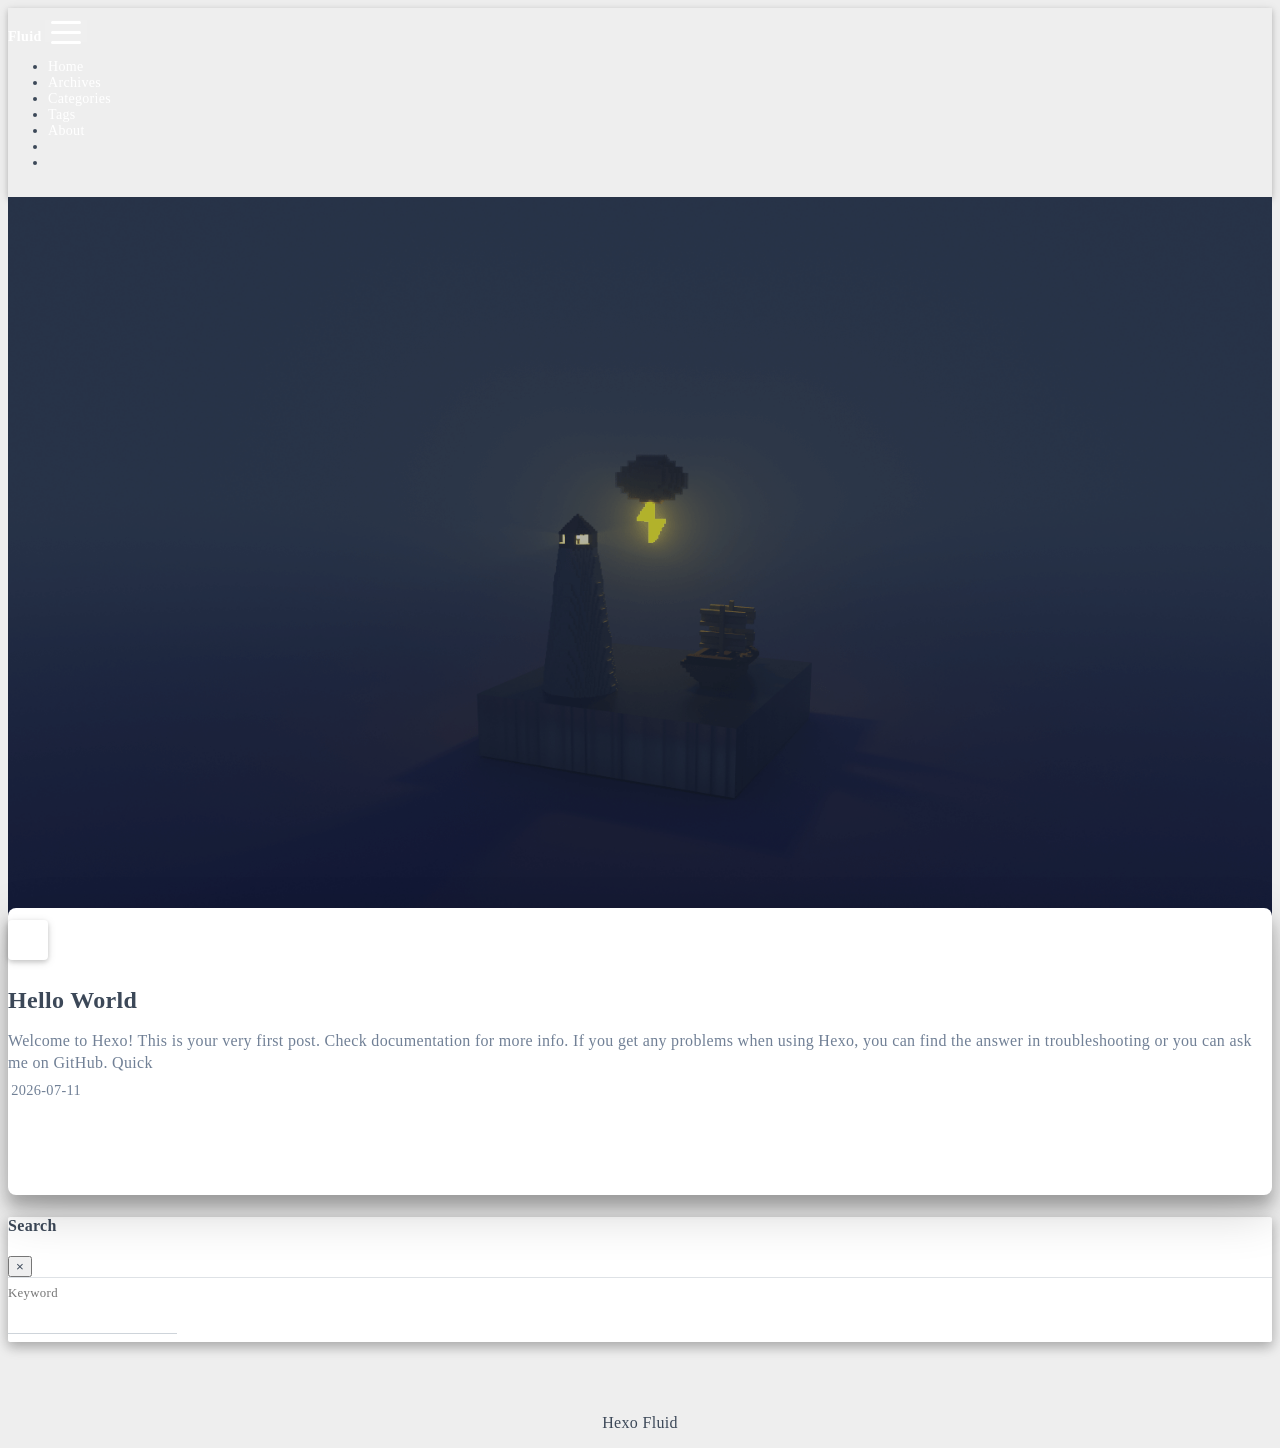
==== index.html @ fd418271 "Site updated: 2026-07-11 00:48:07" ====
<!DOCTYPE html>
<html lang="en" data-default-color-scheme=auto>



<head>
  <meta charset="UTF-8">

  <link rel="apple-touch-icon" sizes="76x76" href="/img/fluid.png">
  <link rel="icon" href="/img/fluid.png">
  

  <meta name="viewport" content="width=device-width, initial-scale=1.0, maximum-scale=5.0, shrink-to-fit=no">
  <meta http-equiv="x-ua-compatible" content="ie=edge">
  
  <meta name="theme-color" content="#2f4154">
  <meta name="author" content="John Doe">
  <meta name="keywords" content="">
  
    <meta property="og:type" content="website">
<meta property="og:title" content="Hexo">
<meta property="og:url" content="http://example.com/index.html">
<meta property="og:site_name" content="Hexo">
<meta property="og:locale" content="en_US">
<meta property="article:author" content="John Doe">
<meta name="twitter:card" content="summary_large_image">
  
  
  
  <title>Hexo</title>

  <link  rel="stylesheet" href="https://lib.baomitu.com/twitter-bootstrap/4.6.1/css/bootstrap.min.css" />





<!-- 主题依赖的图标库，不要自行修改 -->
<!-- Do not modify the link that theme dependent icons -->

<link rel="stylesheet" href="//at.alicdn.com/t/c/font_1749284_5i9bdhy70f8.css">



<link rel="stylesheet" href="//at.alicdn.com/t/c/font_1736178_k526ubmyhba.css">


<link  rel="stylesheet" href="/css/main.css" />


  <link id="highlight-css" rel="stylesheet" href="/css/highlight.css" />
  
    <link id="highlight-css-dark" rel="stylesheet" href="/css/highlight-dark.css" />
  




  <script id="fluid-configs">
    var Fluid = window.Fluid || {};
    Fluid.ctx = Object.assign({}, Fluid.ctx)
    var CONFIG = {"hostname":"example.com","root":"/","version":"1.9.9","typing":{"enable":true,"typeSpeed":70,"cursorChar":"_","loop":false,"scope":[]},"anchorjs":{"enable":true,"element":"h1,h2,h3,h4,h5,h6","placement":"left","visible":"hover","icon":""},"progressbar":{"enable":true,"height_px":3,"color":"#29d","options":{"showSpinner":false,"trickleSpeed":100}},"code_language":{"enable":true,"default":"TEXT"},"copy_btn":true,"image_caption":{"enable":true},"image_zoom":{"enable":true,"img_url_replace":["",""]},"toc":{"enable":true,"expand_all":true,"placement":"right","headingSelector":"h1,h2,h3,h4,h5,h6","collapseDepth":0},"lazyload":{"enable":true,"loading_img":"/img/loading.gif","onlypost":false,"offset_factor":2},"web_analytics":{"enable":false,"follow_dnt":true,"baidu":null,"google":{"measurement_id":null},"tencent":{"sid":null,"cid":null},"leancloud":{"app_id":null,"app_key":null,"server_url":null,"path":"window.location.pathname","ignore_local":false},"openkounter":{"server_url":"https://open-kounter.mintimate.cn","path":"window.location.pathname","ignore_local":false},"umami":{"src":null,"website_id":null,"domains":null,"start_time":"2024-01-01T00:00:00.000Z","token":null,"api_server":null}},"search_path":"/local-search.xml","include_content_in_search":true};

    if (CONFIG.web_analytics.follow_dnt) {
      var dntVal = navigator.doNotTrack || window.doNotTrack || navigator.msDoNotTrack;
      Fluid.ctx.dnt = dntVal && (dntVal.startsWith('1') || dntVal.startsWith('yes') || dntVal.startsWith('on'));
    }
  </script>
  <script  src="/js/utils.js" ></script>
  <script  src="/js/color-schema.js" ></script>
  


  
<meta name="generator" content="Hexo 7.3.0"></head>


<body>
  

  <header>
    

<div class="header-inner" style="height: 100vh;">
  <nav id="navbar" class="navbar fixed-top  navbar-expand-lg navbar-dark scrolling-navbar">
  <div class="container">
    <a class="navbar-brand" href="/">
      <strong>Fluid</strong>
    </a>

    <button id="navbar-toggler-btn" class="navbar-toggler" type="button" data-toggle="collapse"
            data-target="#navbarSupportedContent"
            aria-controls="navbarSupportedContent" aria-expanded="false" aria-label="Toggle navigation">
      <div class="animated-icon"><span></span><span></span><span></span></div>
    </button>

    <!-- Collapsible content (desktop) -->
    <div class="collapse navbar-collapse" id="navbarSupportedContent">
      <ul class="navbar-nav ml-auto text-center">
        
          
          
          
          
            <li class="nav-item">
              <a class="nav-link" href="/" target="_self">
                <i class="iconfont icon-home-fill"></i>
                <span>Home</span>
              </a>
            </li>
          
        
          
          
          
          
            <li class="nav-item">
              <a class="nav-link" href="/archives/" target="_self">
                <i class="iconfont icon-archive-fill"></i>
                <span>Archives</span>
              </a>
            </li>
          
        
          
          
          
          
            <li class="nav-item">
              <a class="nav-link" href="/categories/" target="_self">
                <i class="iconfont icon-category-fill"></i>
                <span>Categories</span>
              </a>
            </li>
          
        
          
          
          
          
            <li class="nav-item">
              <a class="nav-link" href="/tags/" target="_self">
                <i class="iconfont icon-tags-fill"></i>
                <span>Tags</span>
              </a>
            </li>
          
        
          
          
          
          
            <li class="nav-item">
              <a class="nav-link" href="/about/" target="_self">
                <i class="iconfont icon-user-fill"></i>
                <span>About</span>
              </a>
            </li>
          
        
        
          <li class="nav-item" id="search-btn">
            <a class="nav-link" target="_self" href="javascript:;" data-toggle="modal" data-target="#modalSearch" aria-label="Search">
              <i class="iconfont icon-search"></i>
            </a>
          </li>
          
        
        
          <li class="nav-item" id="color-toggle-btn">
            <a class="nav-link" target="_self" href="javascript:;" aria-label="Color Toggle">
              <i class="iconfont icon-dark" id="color-toggle-icon"></i>
            </a>
          </li>
        
      </ul>
    </div>
  </div>
</nav>

<!-- Mobile grid menu overlay -->
<div id="mobile-grid-menu" class="d-lg-none">
  <div class="mobile-grid-menu-inner">
    <div class="container">
      <div class="row">
        
          
          
          
          
            <div class="col-4 mobile-grid-cell">
              <a href="/" target="_self">
                <div class="mobile-grid-item">
                  <i class="iconfont icon-home-fill"></i>
                  <span>Home</span>
                </div>
              </a>
            </div>
          
        
          
          
          
          
            <div class="col-4 mobile-grid-cell">
              <a href="/archives/" target="_self">
                <div class="mobile-grid-item">
                  <i class="iconfont icon-archive-fill"></i>
                  <span>Archives</span>
                </div>
              </a>
            </div>
          
        
          
          
          
          
            <div class="col-4 mobile-grid-cell">
              <a href="/categories/" target="_self">
                <div class="mobile-grid-item">
                  <i class="iconfont icon-category-fill"></i>
                  <span>Categories</span>
                </div>
              </a>
            </div>
          
        
          
          
          
          
            <div class="col-4 mobile-grid-cell">
              <a href="/tags/" target="_self">
                <div class="mobile-grid-item">
                  <i class="iconfont icon-tags-fill"></i>
                  <span>Tags</span>
                </div>
              </a>
            </div>
          
        
          
          
          
          
            <div class="col-4 mobile-grid-cell">
              <a href="/about/" target="_self">
                <div class="mobile-grid-item">
                  <i class="iconfont icon-user-fill"></i>
                  <span>About</span>
                </div>
              </a>
            </div>
          
        
        
          <div class="col-4 mobile-grid-cell" id="mobile-search-btn">
            <a href="javascript:;" data-toggle="modal" data-target="#modalSearch" aria-label="Search">
              <div class="mobile-grid-item">
                <i class="iconfont icon-search"></i>
                <span>Search</span>
              </div>
            </a>
          </div>
        
        
          <div class="col-4 mobile-grid-cell" id="mobile-color-toggle-btn"
               data-label-light="Light"
               data-label-dark="Dark">
            <a href="javascript:;" aria-label="Color Toggle">
              <div class="mobile-grid-item">
                <i class="iconfont icon-dark" id="mobile-color-toggle-icon"></i>
                <span id="mobile-color-toggle-label">Dark</span>
              </div>
            </a>
          </div>
        
      </div>
    </div>
  </div>
</div>

  

<div id="banner" class="banner" parallax=true
     style="background: url('/img/default.png') no-repeat center center; background-size: cover;">
  <div class="full-bg-img">
    <div class="mask flex-center" style="background-color: rgba(0, 0, 0, 0.3)">
      <div class="banner-text text-center fade-in-up">
        <div class="h2">
          
            <span id="subtitle" data-typed-text="Code, Physics, and Something Interesting."></span>
          
        </div>

        
      </div>

      
        <div class="scroll-down-bar">
          <i class="iconfont icon-arrowdown"></i>
        </div>
      
    </div>
  </div>
</div>



</div>

  </header>

  <main>
    
      <div class="container nopadding-x-md">
        <div id="board"
          style="margin-top: 0">
          
          <div class="container">
            <div class="row">
              <div class="col-12 col-md-10 m-auto">
                

<h1 style="display: none">Hexo</h1>

  <div class="row mx-auto index-card">
    
    
    <article class="col-12 col-md-12 mx-auto index-info">
      <h2 class="index-header">
        
        <a href="/2026/07/11/hello-world/" target="_self">
          Hello World
        </a>
      </h2>

      
      <a class="index-excerpt index-excerpt__noimg" href="/2026/07/11/hello-world/" target="_self">
        <div>
          Welcome to Hexo! This is your very first post. Check documentation for more info. If you get any problems when using Hexo, you can find the answer in troubleshooting or you can ask me on GitHub. Quick
        </div>
      </a>

      <div class="index-btm post-metas">
        
          <div class="post-meta mr-3">
            <i class="iconfont icon-date"></i>
            <time datetime="2026-07-11 00:12" pubdate>
              2026-07-11
            </time>
          </div>
        
        
        
      </div>
    </article>
  </div>





              </div>
            </div>
          </div>
        </div>
      </div>
    

    
      <a id="scroll-top-button" aria-label="TOP" href="#" role="button">
        <i class="iconfont icon-arrowup" aria-hidden="true"></i>
      </a>
    

    
      <div class="modal fade" id="modalSearch" tabindex="-1" role="dialog" aria-labelledby="ModalLabel"
     aria-hidden="true">
  <div class="modal-dialog modal-dialog-scrollable modal-lg" role="document">
    <div class="modal-content">
      <div class="modal-header text-center">
        <h4 class="modal-title w-100 font-weight-bold">Search</h4>
        <button type="button" id="local-search-close" class="close" data-dismiss="modal" aria-label="Close">
          <span aria-hidden="true">&times;</span>
        </button>
      </div>
      <div class="modal-body mx-3">
        <div class="md-form mb-5">
          <input type="text" id="local-search-input" class="form-control validate">
          <label data-error="x" data-success="v" for="local-search-input">Keyword</label>
        </div>
        <div class="list-group" id="local-search-result"></div>
      </div>
    </div>
  </div>
</div>

    

    
  </main>

  <footer>
    <div class="footer-inner">
  
    <div class="footer-content">
       <a href="https://hexo.io" target="_blank" rel="nofollow noopener"><span>Hexo</span></a> <i class="iconfont icon-love"></i> <a href="https://github.com/fluid-dev/hexo-theme-fluid" target="_blank" rel="nofollow noopener"><span>Fluid</span></a> 
    </div>
  
  
  
</div>

  </footer>

  <!-- Scripts -->
  
  <script  src="https://lib.baomitu.com/nprogress/0.2.0/nprogress.min.js" ></script>
  <link  rel="stylesheet" href="https://lib.baomitu.com/nprogress/0.2.0/nprogress.min.css" />

  <script>
    NProgress.configure({"showSpinner":false,"trickleSpeed":100})
    NProgress.start()
    window.addEventListener('load', function() {
      NProgress.done();
    })
  </script>


<script  src="https://lib.baomitu.com/jquery/3.6.4/jquery.min.js" ></script>
<script  src="https://lib.baomitu.com/twitter-bootstrap/4.6.1/js/bootstrap.min.js" ></script>
<script  src="/js/events.js" ></script>
<script  src="/js/plugins.js" ></script>


  <script  src="https://lib.baomitu.com/typed.js/2.0.12/typed.min.js" ></script>
  <script>
    (function (window, document) {
      var typing = Fluid.plugins.typing;
      var subtitle = document.getElementById('subtitle');
      if (!subtitle || !typing) {
        return;
      }
      var text = subtitle.getAttribute('data-typed-text');
      
        typing(text);
      
    })(window, document);
  </script>




  
    <script  src="/js/img-lazyload.js" ></script>
  




  <script  src="/js/local-search.js" ></script>





<!-- 主题的启动项，将它保持在最底部 -->
<!-- the boot of the theme, keep it at the bottom -->
<script  src="/js/boot.js" ></script>


  

  <noscript>
    <div class="noscript-warning">Blog works best with JavaScript enabled</div>
  </noscript>
</body>
</html>
---- css/main.css ----
.anchorjs-link {
  text-decoration: none !important;
  transition: opacity 0.2s ease-in-out;
}
.markdown-body h1:hover > .anchorjs-link,
h2:hover > .anchorjs-link,
h3:hover > .anchorjs-link,
h4:hover > .anchorjs-link,
h5:hover > .anchorjs-link,
h6:hover > .anchorjs-link {
  opacity: 1;
}
.banner {
  height: 100%;
  position: relative;
  overflow: hidden;
  cursor: default;
}
.banner .mask {
  position: absolute;
  width: 100%;
  height: 100%;
  background-color: rgba(0,0,0,0.3);
}
.banner[parallax="true"] {
  will-change: transform;
  -webkit-transform-style: preserve-3d;
  -webkit-backface-visibility: hidden;
  transition: transform 0.05s ease-out;
}
@media (max-width: 100vh) {
  .header-inner {
    max-height: 100vw;
  }
  #board {
    margin-top: -1rem !important;
  }
}
@media (max-width: 79.99vh) {
  .scroll-down-bar {
    display: none;
  }
}
#board {
  position: relative;
  margin-top: -2rem;
  padding: 3rem 0;
  background-color: var(--board-bg-color);
  transition: background-color 0.2s ease-in-out;
  border-radius: 0.5rem;
  z-index: 3;
  -webkit-box-shadow: 0 12px 15px 0 rgba(0,0,0,0.24), 0 17px 50px 0 rgba(0,0,0,0.19);
  box-shadow: 0 12px 15px 0 rgba(0,0,0,0.24), 0 17px 50px 0 rgba(0,0,0,0.19);
}
.code-widget {
  display: inline-block;
  background-color: transparent;
  font-size: 0.75rem;
  line-height: 1;
  font-weight: bold;
  padding: 0.3rem 0.1rem 0.1rem 0.1rem;
  position: absolute;
  right: 0.45rem;
  top: 0.15rem;
  z-index: 1;
}
.code-widget-light {
  color: #999;
}
.code-widget-dark {
  color: #bababa;
}
.copy-btn {
  cursor: pointer;
  user-select: none;
  -webkit-appearance: none;
  outline: none;
}
.copy-btn > i {
  font-size: 0.75rem !important;
  font-weight: 400;
  margin-right: 0.15rem;
  opacity: 0;
  transition: opacity 0.2s ease-in-out;
}
.markdown-body pre:hover > .copy-btn > i {
  opacity: 0.9;
}
.markdown-body pre:hover > .copy-btn,
.markdown-body pre:not(:hover) > .copy-btn {
  outline: none;
}
.license-box {
  background-color: rgba(27,31,35,0.05);
  transition: background-color 0.2s ease-in-out;
  border-radius: 4px;
  font-size: 0.9rem;
  overflow: hidden;
  padding: 1.25rem;
  position: relative;
  z-index: 1;
}
.license-box .license-icon {
  position: absolute;
  top: 50%;
  left: 100%;
}
.license-box .license-icon::after {
  content: "\e8e4";
  font-size: 12.5rem;
  line-height: 1;
  opacity: 0.1;
  position: relative;
  left: -0.85em;
  bottom: 0.5em;
  z-index: -1;
}
.license-box .license-title {
  margin-bottom: 1rem;
}
.license-box .license-title div:nth-child(1) {
  line-height: 1.2;
  margin-bottom: 0.25rem;
}
.license-box .license-title div:nth-child(2) {
  color: var(--sec-text-color);
  font-size: 0.8rem;
}
.license-box .license-meta {
  align-items: center;
  display: flex;
  flex-wrap: wrap;
  justify-content: flex-start;
}
.license-box .license-meta .license-meta-item {
  align-items: center;
  justify-content: center;
  margin-right: 1.5rem;
}
.license-box .license-meta .license-meta-item div:nth-child(1) {
  color: var(--sec-text-color);
  font-size: 0.8rem;
  font-weight: normal;
}
.license-box .license-meta .license-meta-item i.iconfont {
  font-size: 1rem;
}
@media (max-width: 575px) and (min-width: 425px) {
  .license-box .license-meta .license-meta-item {
    display: flex;
    justify-content: flex-start;
    flex-wrap: wrap;
    font-size: 0.8rem;
    flex: 0 0 50%;
    max-width: 50%;
    margin-right: 0;
  }
  .license-box .license-meta .license-meta-item div:nth-child(1) {
    margin-right: 0.5rem;
  }
  .license-box .license-meta .license-meta-date {
    order: -1;
  }
}
@media (max-width: 424px) {
  .license-box::after {
    top: -65px;
  }
  .license-box .license-meta {
    flex-direction: column;
    align-items: flex-start;
  }
  .license-box .license-meta .license-meta-item {
    display: flex;
    flex-wrap: wrap;
    font-size: 0.8rem;
  }
  .license-box .license-meta .license-meta-item div:nth-child(1) {
    margin-right: 0.5rem;
  }
}
.footer-inner {
  padding: 3rem 0 1rem 0;
  text-align: center;
}
.footer-inner > div:not(:first-child) {
  margin: 0.25rem 0;
  font-size: 0.85rem;
}
.footer-inner .statistics {
  display: flex;
  flex-direction: row;
  justify-content: center;
}
.footer-inner .statistics > span {
  flex: 1;
  margin: 0 0.25rem;
}
.footer-inner .statistics > *:nth-last-child(2):first-child {
  text-align: right;
}
.footer-inner .statistics > *:nth-last-child(2):first-child ~ * {
  text-align: left;
}
.footer-inner .beian {
  display: flex;
  flex-direction: row;
  justify-content: center;
}
.footer-inner .beian > * {
  margin: 0 0.25rem;
}
.footer-inner .beian-police {
  position: relative;
  overflow: hidden;
  display: inline-flex;
  align-items: center;
  justify-content: left;
}
.footer-inner .beian-police img {
  margin-right: 3px;
  width: 1rem;
  height: 1rem;
  margin-bottom: 0.1rem;
}
@media (max-width: 424px) {
  .footer-inner .statistics {
    flex-direction: column;
  }
  .footer-inner .statistics > *:nth-last-child(2):first-child {
    text-align: center;
  }
  .footer-inner .statistics > *:nth-last-child(2):first-child ~ * {
    text-align: center;
  }
  .footer-inner .beian {
    flex-direction: column;
  }
  .footer-inner .beian .beian-police {
    justify-content: center;
  }
  .footer-inner .beian > *:nth-last-child(2):first-child {
    text-align: center;
  }
  .footer-inner .beian > *:nth-last-child(2):first-child ~ * {
    text-align: center;
  }
}
sup > a::before,
.footnote-text::before {
  display: block;
  content: "";
  margin-top: -5rem;
  height: 5rem;
  width: 1px;
  visibility: hidden;
}
sup > a::before,
.footnote-text::before {
  display: inline-block;
}
.footnote-item::before {
  display: block;
  content: "";
  margin-top: -5rem;
  height: 5rem;
  width: 1px;
  visibility: hidden;
}
.footnote-list ol {
  list-style-type: none;
  counter-reset: sectioncounter;
  padding-left: 0.5rem;
  font-size: 0.95rem;
}
.footnote-list ol li:before {
  font-family: "Helvetica Neue", monospace, "Monaco";
  content: "[" counter(sectioncounter) "]";
  counter-increment: sectioncounter;
}
.footnote-list ol li+li {
  margin-top: 0.5rem;
}
.footnote-text {
  padding-left: 0.5em;
}
.navbar {
  background-color: transparent;
  font-size: 0.875rem;
  box-shadow: 0 2px 5px 0 rgba(0,0,0,0.16), 0 2px 10px 0 rgba(0,0,0,0.12);
  -webkit-box-shadow: 0 2px 5px 0 rgba(0,0,0,0.16), 0 2px 10px 0 rgba(0,0,0,0.12);
}
.navbar .navbar-brand {
  color: var(--navbar-text-color);
}
.navbar .navbar-toggler .animated-icon span {
  background-color: var(--navbar-text-color);
}
.navbar .nav-item .nav-link {
  display: block;
  color: var(--navbar-text-color);
  transition: color 0.2s ease-in-out, background-color 0.2s ease-in-out;
}
.navbar .nav-item .nav-link:hover {
  color: var(--link-hover-color);
}
.navbar .nav-item .nav-link:focus {
  color: var(--navbar-text-color);
}
.navbar .nav-item .nav-link i {
  font-size: 0.875rem;
  line-height: inherit;
}
.navbar .nav-item .nav-link i:only-child {
  margin: 0 0.2rem;
}
.navbar .navbar-toggler {
  border-width: 0;
  outline: 0;
}
.navbar.scrolling-navbar {
  will-change: background, padding;
  -webkit-transition: background 0.5s ease-in-out, padding 0.5s ease-in-out;
  transition: background 0.5s ease-in-out, padding 0.5s ease-in-out;
}
@media (min-width: 600px) {
  .navbar.scrolling-navbar {
    padding-top: 12px;
    padding-bottom: 12px;
  }
  .navbar.scrolling-navbar .navbar-nav > li {
    -webkit-transition-duration: 1s;
    transition-duration: 1s;
  }
}
.navbar.scrolling-navbar.top-nav-collapse {
  padding-top: 5px;
  padding-bottom: 5px;
}
.navbar .dropdown-menu {
  font-size: 0.875rem;
  color: var(--navbar-text-color);
  background-color: rgba(0,0,0,0.3);
  border: none;
  min-width: 8rem;
  -webkit-transition: background 0.5s ease-in-out, padding 0.5s ease-in-out;
  transition: background 0.5s ease-in-out, padding 0.5s ease-in-out;
}
@media (max-width: 991.98px) {
  .navbar .dropdown-menu {
    text-align: center;
  }
}
.navbar .dropdown-item {
  color: var(--navbar-text-color);
}
.navbar .dropdown-item:hover,
.navbar .dropdown-item:focus {
  color: var(--link-hover-color);
  background-color: rgba(0,0,0,0.1);
}
@media (min-width: 992px) {
  .navbar .dropdown:hover > .dropdown-menu {
    display: block;
  }
  .navbar .dropdown > .dropdown-toggle:active {
    pointer-events: none;
  }
  .navbar .dropdown-menu {
    top: 95%;
  }
}
.navbar .animated-icon {
  width: 30px;
  height: 20px;
  position: relative;
  margin: 0;
  -webkit-transform: rotate(0deg);
  -moz-transform: rotate(0deg);
  -o-transform: rotate(0deg);
  transform: rotate(0deg);
  -webkit-transition: 0.5s ease-in-out;
  -moz-transition: 0.5s ease-in-out;
  -o-transition: 0.5s ease-in-out;
  transition: 0.5s ease-in-out;
  cursor: pointer;
}
.navbar .animated-icon span {
  display: block;
  position: absolute;
  height: 3px;
  width: 100%;
  border-radius: 9px;
  opacity: 1;
  left: 0;
  -webkit-transform: rotate(0deg);
  -moz-transform: rotate(0deg);
  -o-transform: rotate(0deg);
  transform: rotate(0deg);
  -webkit-transition: 0.25s ease-in-out;
  -moz-transition: 0.25s ease-in-out;
  -o-transition: 0.25s ease-in-out;
  transition: 0.25s ease-in-out;
  background: #fff;
}
.navbar .animated-icon span:nth-child(1) {
  top: 0;
}
.navbar .animated-icon span:nth-child(2) {
  top: 10px;
}
.navbar .animated-icon span:nth-child(3) {
  top: 20px;
}
.navbar .animated-icon.open span:nth-child(1) {
  top: 11px;
  -webkit-transform: rotate(135deg);
  -moz-transform: rotate(135deg);
  -o-transform: rotate(135deg);
  transform: rotate(135deg);
}
.navbar .animated-icon.open span:nth-child(2) {
  opacity: 0;
  left: -60px;
}
.navbar .animated-icon.open span:nth-child(3) {
  top: 11px;
  -webkit-transform: rotate(-135deg);
  -moz-transform: rotate(-135deg);
  -o-transform: rotate(-135deg);
  transform: rotate(-135deg);
}
.navbar .dropdown-collapse,
.top-nav-collapse,
.navbar-col-show {
  background-color: var(--navbar-bg-color);
}
@media (max-width: 767px) {
  .navbar {
    font-size: 1rem;
    line-height: 2.5rem;
  }
}
.banner-text {
  color: var(--subtitle-color);
  max-width: calc(960px - 6rem);
  width: 80%;
  overflow-wrap: break-word;
}
.banner-text .typed-cursor {
  margin: 0 0.2rem;
}
@media (max-width: 767px) {
  #subtitle,
  .typed-cursor {
    font-size: 1.5rem;
  }
}
@media (max-width: 575px) {
  .banner-text {
    font-size: 0.9rem;
  }
  #subtitle,
  .typed-cursor {
    font-size: 1.35rem;
  }
}
#mobile-grid-menu {
  display: block;
  position: fixed;
  top: 0;
  left: 0;
  right: 0;
  bottom: 0;
  z-index: 1029;
  overflow-y: auto;
  -webkit-overflow-scrolling: touch;
  pointer-events: none;
  opacity: 0;
  transform: translateY(-12px);
  transition: opacity 0.18s ease, transform 0.18s ease;
  will-change: opacity, transform;
  background-color: var(--navbar-bg-color);
}
#mobile-grid-menu.show {
  pointer-events: auto;
  opacity: 1;
  transform: translateY(0);
}
#mobile-grid-menu.show .mobile-grid-cell,
#mobile-grid-menu.show .mobile-grid-group-header {
  animation: mobile-grid-cell-in 0.18s ease both;
}
#mobile-grid-menu .mobile-grid-menu-inner {
  padding-top: 70px;
  padding-bottom: 2rem;
}
#mobile-grid-menu .mobile-grid-group-header {
  color: var(--navbar-text-color);
  font-size: 0.8rem;
  opacity: 0.6;
  text-transform: uppercase;
  letter-spacing: 0.05em;
  padding: 1rem 15px 0.4rem;
  border-top: 1px solid rgba(255,255,255,0.1);
  margin-top: 0.5rem;
}
#mobile-grid-menu .mobile-grid-group-header:first-child {
  border-top: none;
  margin-top: 0;
}
#mobile-grid-menu .mobile-grid-group-header i {
  margin-right: 0.3rem;
  font-size: 0.8rem;
}
#mobile-grid-menu .mobile-grid-cell {
  padding: 0.5rem;
}
#mobile-grid-menu .mobile-grid-item {
  display: flex;
  flex-direction: column;
  align-items: center;
  justify-content: center;
  padding: 1rem 0.5rem;
  border-radius: 12px;
  background-color: rgba(255,255,255,0.08);
  transition: background-color 0.2s ease-in-out, transform 0.15s ease-in-out;
  cursor: pointer;
  min-height: 80px;
}
#mobile-grid-menu .mobile-grid-item:hover,
#mobile-grid-menu .mobile-grid-item:active {
  background-color: rgba(255,255,255,0.18);
  transform: scale(0.96);
}
#mobile-grid-menu .mobile-grid-item i {
  font-size: 1.6rem;
  color: var(--navbar-text-color);
  margin-bottom: 0.4rem;
  line-height: 1;
}
#mobile-grid-menu .mobile-grid-item span {
  font-size: 0.78rem;
  color: var(--navbar-text-color);
  text-align: center;
  line-height: 1.2;
  word-break: break-word;
}
#mobile-grid-menu a {
  text-decoration: none;
  color: var(--navbar-text-color);
}
#mobile-grid-menu a:hover {
  color: var(--navbar-text-color);
}
@media (max-width: 991.98px) {
  #navbarSupportedContent {
    display: none !important;
  }
}
.modal-dialog .modal-content {
  background-color: var(--board-bg-color);
  border: 0;
  border-radius: 0.125rem;
  -webkit-box-shadow: 0 5px 11px 0 rgba(0,0,0,0.18), 0 4px 15px 0 rgba(0,0,0,0.15);
  box-shadow: 0 5px 11px 0 rgba(0,0,0,0.18), 0 4px 15px 0 rgba(0,0,0,0.15);
}
.modal-dialog .modal-content .modal-header {
  border-bottom-color: var(--line-color);
  transition: border-bottom-color 0.2s ease-in-out;
}
.close {
  color: var(--text-color);
}
.close:hover {
  color: var(--link-hover-color);
}
.close:focus {
  outline: 0;
}
.modal-dialog .modal-content .modal-header {
  border-top-left-radius: 0.125rem;
  border-top-right-radius: 0.125rem;
  border-bottom: 1px solid #dee2e6;
}
.md-form {
  position: relative;
  margin-top: 1.5rem;
  margin-bottom: 1.5rem;
}
.md-form input[type] {
  -webkit-box-sizing: content-box;
  box-sizing: content-box;
  background-color: transparent;
  border: none;
  border-bottom: 1px solid #ced4da;
  border-radius: 0;
  outline: none;
  -webkit-box-shadow: none;
  box-shadow: none;
  transition: border-color 0.15s ease-in-out, box-shadow 0.15s ease-in-out, -webkit-box-shadow 0.15s ease-in-out;
}
.md-form input[type]:focus:not([readonly]) {
  border-bottom: 1px solid #4285f4;
  -webkit-box-shadow: 0 1px 0 0 #4285f4;
  box-shadow: 0 1px 0 0 #4285f4;
}
.md-form input[type]:focus:not([readonly]) + label {
  color: #4285f4;
}
.md-form input[type].valid,
.md-form input[type]:focus.valid {
  border-bottom: 1px solid #00c851;
  -webkit-box-shadow: 0 1px 0 0 #00c851;
  box-shadow: 0 1px 0 0 #00c851;
}
.md-form input[type].valid + label,
.md-form input[type]:focus.valid + label {
  color: #00c851;
}
.md-form input[type].invalid,
.md-form input[type]:focus.invalid {
  border-bottom: 1px solid #f44336;
  -webkit-box-shadow: 0 1px 0 0 #f44336;
  box-shadow: 0 1px 0 0 #f44336;
}
.md-form input[type].invalid + label,
.md-form input[type]:focus.invalid + label {
  color: #f44336;
}
.md-form input[type].validate {
  margin-bottom: 2.5rem;
}
.md-form input[type].form-control {
  height: auto;
  padding: 0.6rem 0 0.4rem 0;
  margin: 0 0 0.5rem 0;
  color: var(--text-color);
  background-color: transparent;
  border-radius: 0;
}
.md-form label {
  font-size: 0.8rem;
  position: absolute;
  top: -1rem;
  left: 0;
  color: #757575;
  cursor: text;
  transition: color 0.2s ease-out;
}
.modal-open[style] {
  padding-right: 0 !important;
  overflow: auto;
}
.modal-open[style] #navbar[style] {
  padding-right: 1rem !important;
}
#nprogress .bar {
  height: 3px !important;
  background-color: #29d !important;
}
#nprogress .peg {
  box-shadow: 0 0 14px #29d, 0 0 8px #29d !important;
}
@media (max-width: 575px) {
  #nprogress .bar {
    display: none;
  }
}
.noscript-warning {
  background-color: #f55;
  color: #fff;
  font-family: sans-serif;
  font-size: 1rem;
  font-weight: bold;
  position: fixed;
  left: 0;
  bottom: 0;
  text-align: center;
  width: 100%;
  z-index: 99;
}
.pagination {
  margin-top: 3rem;
  justify-content: center;
}
.pagination .space {
  align-self: flex-end;
}
.pagination .page-number,
.pagination .current,
.pagination .extend {
  outline: 0;
  border: 0;
  background-color: transparent;
  font-size: 0.9rem;
  padding: 0.5rem 0.75rem;
  line-height: 1.25;
  border-radius: 0.125rem;
}
.pagination .page-number {
  margin: 0 0.05rem;
}
.pagination .page-number:hover,
.pagination .current {
  transition: background-color 0.2s ease-in-out;
  background-color: var(--link-hover-bg-color);
}
.qr-trigger {
  cursor: pointer;
  position: relative;
}
.qr-trigger:hover .qr-img {
  display: block;
  transition: all 0.3s;
}
.qr-img {
  max-width: 12rem;
  position: absolute;
  right: -5.25rem;
  z-index: 99;
  display: none;
  border-radius: 0.2rem;
  background-color: transparent;
  box-shadow: 0 0 20px -5px rgba(158,158,158,0.2);
}
.scroll-down-bar {
  position: absolute;
  width: 100%;
  height: 6rem;
  text-align: center;
  cursor: pointer;
  bottom: 0;
}
.scroll-down-bar i.iconfont {
  font-size: 2rem;
  font-weight: bold;
  display: inline-block;
  position: relative;
  padding-top: 2rem;
  color: var(--subtitle-color);
  transform: translateZ(0);
  animation: scroll-down 1.5s infinite;
}
#scroll-top-button {
  position: fixed;
  z-index: 99;
  background: var(--board-bg-color);
  transition: background-color 0.2s ease-in-out, bottom 0.3s ease;
  border-radius: 4px;
  min-width: 40px;
  min-height: 40px;
  bottom: -60px;
  outline: none;
  display: flex;
  display: -webkit-flex;
  align-items: center;
  box-shadow: 0 2px 5px 0 rgba(0,0,0,0.16), 0 2px 10px 0 rgba(0,0,0,0.12);
}
#scroll-top-button i {
  font-size: 32px;
  margin: auto;
  color: var(--sec-text-color);
}
#scroll-top-button:hover i,
#scroll-top-button:active i {
  animation-name: scroll-top;
  animation-duration: 1s;
  animation-delay: 0.1s;
  animation-timing-function: ease-in-out;
  animation-iteration-count: infinite;
  animation-fill-mode: forwards;
  animation-direction: alternate;
}
#local-search-result .search-list-title {
  border-left: 3px solid #0d47a1;
}
#local-search-result .search-list-content {
  padding: 0 1.25rem;
}
#local-search-result .search-word {
  color: #ff4500;
}
#toc {
  visibility: hidden;
}
.toc-header {
  margin-bottom: 0.5rem;
  font-weight: bold;
  line-height: 1.2;
}
.toc-header,
.toc-header > i {
  font-size: 1.25rem;
}
.toc-body {
  max-height: 75vh;
  overflow-y: auto;
  overflow: -moz-scrollbars-none;
  -ms-overflow-style: none;
}
.toc-body ol {
  list-style: none;
  padding-inline-start: 1rem;
}
.toc-body::-webkit-scrollbar {
  display: none;
}
.tocbot-list {
  position: relative;
}
.tocbot-list ol {
  list-style: none;
  padding-left: 1rem;
}
.tocbot-list a {
  font-size: 0.95rem;
}
.tocbot-list ol a {
  font-size: 0.85rem;
}
.tocbot-link {
  color: var(--text-color);
}
.toc-toggle {
  display: inline-block;
  width: 0.7rem;
  text-align: center;
  margin-right: 0.15rem;
  cursor: pointer;
  user-select: none;
  color: var(--text-color);
  font-size: 0.9rem;
  line-height: 1;
  transition: transform 0.2s ease-in-out;
}
.toc-toggle.toc-toggle-collapsed {
  transform: rotate(0deg);
}
.toc-toggle.toc-toggle-expanded {
  transform: rotate(90deg);
}
.toc-toggle.toc-toggle-placeholder {
  visibility: hidden;
  pointer-events: none;
  cursor: default;
  transform: none;
}
.tocbot-active-link {
  font-weight: bold;
  color: var(--link-hover-color);
}
.tocbot-is-collapsed {
  max-height: 0;
}
.tocbot-is-collapsible {
  overflow: hidden;
  transition: all 0.3s ease-in-out;
}
.toc-list-item {
  padding: 0.1rem 0;
  display: -webkit-box;
  -webkit-box-orient: vertical;
  -webkit-line-clamp: 2;
  overflow: hidden;
  text-overflow: ellipsis;
}
.toc-list-item.is-active-li::before {
  height: 1rem;
  margin: 0.25rem 0;
  visibility: visible;
}
.toc-list-item::before {
  width: 0.15rem;
  height: 0.2rem;
  position: absolute;
  left: 0.25rem;
  content: "";
  border-radius: 2px;
  margin: 0.65rem 0;
  background: var(--link-hover-color);
  visibility: hidden;
  transition: height 0.1s ease-in-out, margin 0.1s ease-in-out, visibility 0.1s ease-in-out;
}
.sidebar {
  position: -webkit-sticky;
  position: sticky;
  top: 2rem;
  padding: 3rem 0;
}
html {
  font-size: 16px;
  letter-spacing: 0.02em;
}
html,
body {
  height: 100%;
  font-family: var(--font-family-sans-serif);
  overflow-wrap: break-word;
}
body {
  transition: color 0.2s ease-in-out, background-color 0.2s ease-in-out;
  background-color: var(--body-bg-color);
  color: var(--text-color);
  -webkit-font-smoothing: antialiased;
  -moz-osx-font-smoothing: grayscale;
}
body a {
  color: var(--text-color);
  text-decoration: none;
  cursor: pointer;
  transition: color 0.2s ease-in-out, background-color 0.2s ease-in-out;
}
body a:hover {
  color: var(--link-hover-color);
  text-decoration: none;
  transition: color 0.2s ease-in-out, background-color 0.2s ease-in-out;
}
code {
  color: inherit;
}
table {
  font-size: inherit;
  color: var(--post-text-color);
}
img[lazyload] {
  object-fit: cover;
}
*[align="left"] {
  text-align: left;
}
*[align="center"] {
  text-align: center;
}
*[align="right"] {
  text-align: right;
}
::-webkit-scrollbar {
  width: 6px;
  height: 6px;
}
::-webkit-scrollbar-thumb {
  background-color: var(--scrollbar-color);
  border-radius: 6px;
}
::-webkit-scrollbar-thumb:hover {
  background-color: var(--scrollbar-hover-color);
}
::-webkit-scrollbar-corner {
  background-color: transparent;
}
label {
  margin-bottom: 0;
}
i.iconfont {
  font-size: 1em;
  line-height: 1;
}
body.mobile-menu-open {
  overflow: hidden;
}
:root {
  --color-mode: "light";
  --body-bg-color: #eee;
  --board-bg-color: #fff;
  --text-color: #3c4858;
  --sec-text-color: #718096;
  --post-text-color: #2c3e50;
  --post-heading-color: #1a202c;
  --post-link-color: #0366d6;
  --link-hover-color: #30a9de;
  --link-hover-bg-color: #f8f9fa;
  --line-color: #eaecef;
  --navbar-bg-color: #2f4154;
  --navbar-text-color: #fff;
  --subtitle-color: #fff;
  --scrollbar-color: #c4c6c9;
  --scrollbar-hover-color: #a6a6a6;
  --button-bg-color: transparent;
  --button-hover-bg-color: #f2f3f5;
  --highlight-bg-color: #f6f8fa;
  --inlinecode-bg-color: rgba(175,184,193,0.2);
  --fold-title-color: #3c4858;
  --fold-border-color: #eaecef;
}
@media (prefers-color-scheme: dark) {
  :root {
    --color-mode: "dark";
  }
  :root:not([data-user-color-scheme]) {
    --body-bg-color: #181c27;
    --board-bg-color: #252d38;
    --text-color: #c4c6c9;
    --sec-text-color: #a7a9ad;
    --post-text-color: #c4c6c9;
    --post-heading-color: #c4c6c9;
    --post-link-color: #1589e9;
    --link-hover-color: #30a9de;
    --link-hover-bg-color: #364151;
    --line-color: #435266;
    --navbar-bg-color: #1f3144;
    --navbar-text-color: #d0d0d0;
    --subtitle-color: #d0d0d0;
    --scrollbar-color: #687582;
    --scrollbar-hover-color: #9da8b3;
    --button-bg-color: transparent;
    --button-hover-bg-color: #46647e;
    --highlight-bg-color: #303030;
    --inlinecode-bg-color: rgba(99,110,123,0.4);
    --fold-title-color: #c4c6c9;
    --fold-border-color: #435266;
  }
  :root:not([data-user-color-scheme]) img {
    -webkit-filter: brightness(0.9);
    filter: brightness(0.9);
    transition: filter 0.2s ease-in-out;
  }
  :root:not([data-user-color-scheme]) .license-box {
    background-color: rgba(62,75,94,0.35);
    transition: background-color 0.2s ease-in-out;
  }
  :root:not([data-user-color-scheme]) .gt-comment-admin .gt-comment-content {
    background-color: transparent;
    transition: background-color 0.2s ease-in-out;
  }
}
@media not print {
  [data-user-color-scheme="dark"] {
    --body-bg-color: #181c27;
    --board-bg-color: #252d38;
    --text-color: #c4c6c9;
    --sec-text-color: #a7a9ad;
    --post-text-color: #c4c6c9;
    --post-heading-color: #c4c6c9;
    --post-link-color: #1589e9;
    --link-hover-color: #30a9de;
    --link-hover-bg-color: #364151;
    --line-color: #435266;
    --navbar-bg-color: #1f3144;
    --navbar-text-color: #d0d0d0;
    --subtitle-color: #d0d0d0;
    --scrollbar-color: #687582;
    --scrollbar-hover-color: #9da8b3;
    --button-bg-color: transparent;
    --button-hover-bg-color: #46647e;
    --highlight-bg-color: #303030;
    --inlinecode-bg-color: rgba(99,110,123,0.4);
    --fold-title-color: #c4c6c9;
    --fold-border-color: #435266;
  }
  [data-user-color-scheme="dark"] img {
    -webkit-filter: brightness(0.9);
    filter: brightness(0.9);
    transition: filter 0.2s ease-in-out;
  }
  [data-user-color-scheme="dark"] .license-box {
    background-color: rgba(62,75,94,0.35);
    transition: background-color 0.2s ease-in-out;
  }
  [data-user-color-scheme="dark"] .gt-comment-admin .gt-comment-content {
    background-color: transparent;
    transition: background-color 0.2s ease-in-out;
  }
}
@media print {
  :root {
    --color-mode: "light";
  }
}
.fade-in-up {
  -webkit-animation-name: fade-in-up;
  animation-name: fade-in-up;
}
.hidden-mobile {
  display: block;
}
.visible-mobile {
  display: none;
}
@media (max-width: 575px) {
  .hidden-mobile {
    display: none;
  }
  .visible-mobile {
    display: block;
  }
}
.nomargin-x {
  margin-left: 0 !important;
  margin-right: 0 !important;
}
.nopadding-x {
  padding-left: 0 !important;
  padding-right: 0 !important;
}
@media (max-width: 767px) {
  .nopadding-x-md {
    padding-left: 0 !important;
    padding-right: 0 !important;
  }
}
.flex-center {
  display: -webkit-box;
  display: -ms-flexbox;
  display: flex;
  -webkit-box-align: center;
  -ms-flex-align: center;
  align-items: center;
  -webkit-box-pack: center;
  -ms-flex-pack: center;
  justify-content: center;
  height: 100%;
}
.hover-with-bg {
  display: inline-block;
  line-height: 1;
}
.hover-with-bg:hover {
  background-color: var(--link-hover-bg-color);
  transition-duration: 0.2s;
  transition-timing-function: ease-in-out;
  border-radius: 0.2rem;
}
@-moz-keyframes fade-in-up {
  from {
    opacity: 0;
    -webkit-transform: translate3d(0, 100%, 0);
    transform: translate3d(0, 100%, 0);
  }
  to {
    opacity: 1;
    -webkit-transform: translate3d(0, 0, 0);
    transform: translate3d(0, 0, 0);
  }
}
@-webkit-keyframes fade-in-up {
  from {
    opacity: 0;
    -webkit-transform: translate3d(0, 100%, 0);
    transform: translate3d(0, 100%, 0);
  }
  to {
    opacity: 1;
    -webkit-transform: translate3d(0, 0, 0);
    transform: translate3d(0, 0, 0);
  }
}
@-o-keyframes fade-in-up {
  from {
    opacity: 0;
    -webkit-transform: translate3d(0, 100%, 0);
    transform: translate3d(0, 100%, 0);
  }
  to {
    opacity: 1;
    -webkit-transform: translate3d(0, 0, 0);
    transform: translate3d(0, 0, 0);
  }
}
@keyframes fade-in-up {
  from {
    opacity: 0;
    -webkit-transform: translate3d(0, 100%, 0);
    transform: translate3d(0, 100%, 0);
  }
  to {
    opacity: 1;
    -webkit-transform: translate3d(0, 0, 0);
    transform: translate3d(0, 0, 0);
  }
}
@-moz-keyframes scroll-down {
  0% {
    opacity: 0.8;
    top: 0;
  }
  50% {
    opacity: 0.4;
    top: -1em;
  }
  100% {
    opacity: 0.8;
    top: 0;
  }
}
@-webkit-keyframes scroll-down {
  0% {
    opacity: 0.8;
    top: 0;
  }
  50% {
    opacity: 0.4;
    top: -1em;
  }
  100% {
    opacity: 0.8;
    top: 0;
  }
}
@-o-keyframes scroll-down {
  0% {
    opacity: 0.8;
    top: 0;
  }
  50% {
    opacity: 0.4;
    top: -1em;
  }
  100% {
    opacity: 0.8;
    top: 0;
  }
}
@keyframes scroll-down {
  0% {
    opacity: 0.8;
    top: 0;
  }
  50% {
    opacity: 0.4;
    top: -1em;
  }
  100% {
    opacity: 0.8;
    top: 0;
  }
}
@-moz-keyframes scroll-top {
  0% {
    -webkit-transform: translateY(0);
    transform: translateY(0);
  }
  50% {
    -webkit-transform: translateY(-0.35rem);
    transform: translateY(-0.35rem);
  }
  100% {
    -webkit-transform: translateY(0);
    transform: translateY(0);
  }
}
@-webkit-keyframes scroll-top {
  0% {
    -webkit-transform: translateY(0);
    transform: translateY(0);
  }
  50% {
    -webkit-transform: translateY(-0.35rem);
    transform: translateY(-0.35rem);
  }
  100% {
    -webkit-transform: translateY(0);
    transform: translateY(0);
  }
}
@-o-keyframes scroll-top {
  0% {
    -webkit-transform: translateY(0);
    transform: translateY(0);
  }
  50% {
    -webkit-transform: translateY(-0.35rem);
    transform: translateY(-0.35rem);
  }
  100% {
    -webkit-transform: translateY(0);
    transform: translateY(0);
  }
}
@keyframes scroll-top {
  0% {
    -webkit-transform: translateY(0);
    transform: translateY(0);
  }
  50% {
    -webkit-transform: translateY(-0.35rem);
    transform: translateY(-0.35rem);
  }
  100% {
    -webkit-transform: translateY(0);
    transform: translateY(0);
  }
}
@-moz-keyframes mobile-grid-cell-in {
  from {
    opacity: 0;
    transform: scale(0.82) translateY(10px);
  }
  to {
    opacity: 1;
    transform: scale(1) translateY(0);
  }
}
@-webkit-keyframes mobile-grid-cell-in {
  from {
    opacity: 0;
    transform: scale(0.82) translateY(10px);
  }
  to {
    opacity: 1;
    transform: scale(1) translateY(0);
  }
}
@-o-keyframes mobile-grid-cell-in {
  from {
    opacity: 0;
    transform: scale(0.82) translateY(10px);
  }
  to {
    opacity: 1;
    transform: scale(1) translateY(0);
  }
}
@keyframes mobile-grid-cell-in {
  from {
    opacity: 0;
    transform: scale(0.82) translateY(10px);
  }
  to {
    opacity: 1;
    transform: scale(1) translateY(0);
  }
}
@media print {
  header,
  footer,
  .side-col,
  #scroll-top-button,
  .post-prevnext,
  #comments {
    display: none !important;
  }
  .markdown-body a:not([href^='#']):not([href^='javascript:']):not(.print-no-link)::after {
    content: ' (' attr(href) ')';
    font-size: 0.8rem;
    color: var(--post-text-color);
    opacity: 0.8;
  }
  .markdown-body > h1,
  .markdown-body h2 {
    border-bottom-color: transparent !important;
  }
  .markdown-body > h1,
  .markdown-body h2,
  .markdown-body h3,
  .markdown-body h4,
  .markdown-body h5,
  .markdown-body h6 {
    margin-top: 1.25em !important;
    margin-bottom: 0.25em !important;
  }
  .markdown-body [data-anchorjs-icon]::after {
    display: none;
  }
  .markdown-body figure.highlight table,
  .markdown-body figure.highlight tbody,
  .markdown-body figure.highlight tr,
  .markdown-body figure.highlight td.code,
  .markdown-body figure.highlight td.code pre {
    width: 100% !important;
    display: block !important;
  }
  .markdown-body figure.highlight pre > code {
    white-space: pre-wrap;
  }
  .markdown-body figure.highlight .gutter,
  .markdown-body figure.highlight .code-widget {
    display: none !important;
  }
  .post-metas a {
    text-decoration: none;
  }
}
@media not print {
  #seo-header {
    display: none;
  }
}
.index-card {
  margin-bottom: 2.5rem;
}
.index-img img {
  display: block;
  width: 100%;
  height: 10rem;
  object-fit: cover;
  box-shadow: 0 5px 11px 0 rgba(0,0,0,0.18), 0 4px 15px 0 rgba(0,0,0,0.15);
  border-radius: 0.25rem;
  background-color: transparent;
}
.index-info {
  display: flex;
  flex-direction: column;
  justify-content: space-between;
  padding-top: 0.5rem;
  padding-bottom: 0.5rem;
}
.index-header {
  color: var(--text-color);
  font-size: 1.5rem;
  font-weight: bold;
  line-height: 1.4;
  white-space: nowrap;
  overflow: hidden;
  text-overflow: ellipsis;
  margin-bottom: 0.25rem;
}
.index-header .index-pin {
  color: var(--text-color);
  font-size: 1.5rem;
  margin-right: 0.15rem;
}
.index-btm {
  color: var(--sec-text-color);
}
.index-btm a {
  color: var(--sec-text-color);
}
.index-excerpt {
  color: var(--sec-text-color);
  margin: 0.5rem 0;
  height: calc(1.4rem * 3);
  overflow: hidden;
  display: flex;
}
.index-excerpt > div {
  width: 100%;
  line-height: 1.4rem;
  word-break: break-word;
  display: -webkit-box;
  -webkit-box-orient: vertical;
  -webkit-line-clamp: 3;
}
.index-excerpt__noimg {
  height: auto;
  max-height: calc(1.4rem * 3);
}
@media (max-width: 767px) {
  .index-info {
    padding-top: 1.25rem;
  }
  .index-header {
    font-size: 1.25rem;
    white-space: normal;
    overflow: hidden;
    word-break: break-word;
    display: -webkit-box;
    -webkit-box-orient: vertical;
    -webkit-line-clamp: 2;
  }
  .index-header .index-pin {
    font-size: 1.25rem;
  }
  .index-excerpt {
    height: auto;
    max-height: calc(1.4rem * 3);
    margin: 0.25rem 0;
  }
}
#valine.v[data-class=v] .status-bar,
#valine.v[data-class=v] .veditor,
#valine.v[data-class=v] .vinput,
#valine.v[data-class=v] .vbtn,
#valine.v[data-class=v] p,
#valine.v[data-class=v] pre code {
  color: var(--text-color);
}
#valine.v[data-class=v] .vinput::placeholder {
  color: var(--sec-text-color);
}
#valine.v[data-class=v] .vicon {
  fill: var(--text-color);
}
.gt-container .gt-comment-content:hover {
  -webkit-box-shadow: none;
  box-shadow: none;
}
.gt-container .gt-comment-body {
  color: var(--text-color) !important;
  transition: color 0.2s ease-in-out;
}
#remark-km423lmfdslkm34-back {
  z-index: 1030;
}
#remark-km423lmfdslkm34-node {
  z-index: 1031;
}
.markdown-body .highlight pre,
.markdown-body pre {
  padding: 1.45rem 1rem;
}
.markdown-body pre code.hljs {
  padding: 0;
}
.markdown-body pre[class*="language-"] {
  padding-top: 1.45rem;
  padding-bottom: 1.45rem;
  padding-right: 1rem;
  line-height: 1.5;
  margin-bottom: 1rem;
}
.markdown-body .code-wrapper {
  position: relative;
  border-radius: 4px;
  margin-bottom: 1rem;
}
.markdown-body .hljs,
.markdown-body .highlight pre,
.markdown-body .code-wrapper pre,
.markdown-body figure.highlight td.gutter {
  transition: color 0.2s ease-in-out, background-color 0.2s ease-in-out;
  background-color: var(--highlight-bg-color);
}
pre[class*=language-].line-numbers {
  position: initial;
}
figure {
  margin: 1rem 0;
}
figure.highlight {
  position: relative;
}
figure.highlight table {
  border: 0;
  margin: 0;
  width: auto;
  border-radius: 4px;
}
figure.highlight td {
  border: 0;
  padding: 0;
}
figure.highlight tr {
  border: 0;
}
figure.highlight td.code {
  width: 100%;
}
figure.highlight td.gutter {
  display: table-cell;
  position: -webkit-sticky;
  position: sticky;
  left: 0;
  z-index: 1;
}
figure.highlight td.gutter pre {
  text-align: right;
  padding: 0 0.75rem;
  border-radius: initial;
  border-right: 1px solid #999;
}
figure.highlight td.gutter pre span.line {
  color: #999;
}
figure.highlight td.code > pre {
  border-top-left-radius: 0;
  border-bottom-left-radius: 0;
}
.markdown-body {
  font-size: 1rem;
  line-height: 1.6;
  font-family: var(--font-family-sans-serif);
  margin-bottom: 2rem;
  color: var(--post-text-color);
}
.markdown-body > h1,
.markdown-body h2 {
  border-bottom-color: var(--line-color);
}
.markdown-body > h1,
.markdown-body h2,
.markdown-body h3,
.markdown-body h4,
.markdown-body h5,
.markdown-body h6 {
  color: var(--post-heading-color);
  transition: color 0.2s ease-in-out, border-bottom-color 0.2s ease-in-out;
  font-weight: bold;
  margin-bottom: 0.75em;
  margin-top: 2em;
}
.markdown-body > h1::before,
.markdown-body h2::before,
.markdown-body h3::before,
.markdown-body h4::before,
.markdown-body h5::before,
.markdown-body h6::before {
  display: block;
  content: "";
  margin-top: -5rem;
  height: 5rem;
  width: 1px;
  visibility: hidden;
}
.markdown-body > h1:focus,
.markdown-body h2:focus,
.markdown-body h3:focus,
.markdown-body h4:focus,
.markdown-body h5:focus,
.markdown-body h6:focus {
  outline: none;
}
.markdown-body a {
  color: var(--post-link-color);
}
.markdown-body strong {
  font-weight: bold;
}
.markdown-body code {
  tab-size: 4;
  background-color: var(--inlinecode-bg-color);
  transition: background-color 0.2s ease-in-out;
}
.markdown-body table tr {
  background-color: var(--board-bg-color);
  transition: background-color 0.2s ease-in-out;
}
.markdown-body table tr:nth-child(2n) {
  background-color: var(--board-bg-color);
  transition: background-color 0.2s ease-in-out;
}
.markdown-body table th,
.markdown-body table td {
  border-color: var(--line-color);
  transition: border-color 0.2s ease-in-out;
}
.markdown-body pre {
  font-size: 85% !important;
}
.markdown-body pre .mermaid {
  text-align: center;
}
.markdown-body pre .mermaid > svg {
  min-width: 100%;
}
.markdown-body p > img,
.markdown-body p > a > img,
.markdown-body figure > img,
.markdown-body figure > a > img {
  max-width: 90%;
  margin: 1.5rem auto;
  display: block;
  box-shadow: 0 5px 11px 0 rgba(0,0,0,0.18), 0 4px 15px 0 rgba(0,0,0,0.15);
  border-radius: 4px;
  background-color: transparent;
}
.markdown-body blockquote {
  color: var(--sec-text-color);
}
.markdown-body details {
  cursor: pointer;
}
.markdown-body details summary {
  outline: none;
}
hr,
.markdown-body hr {
  background-color: initial;
  border-top: 1px solid var(--line-color);
  transition: border-top-color 0.2s ease-in-out;
}
.markdown-body hr {
  height: 0;
  margin: 2rem 0;
}
.markdown-body figcaption.image-caption {
  font-size: 0.8rem;
  color: var(--post-text-color);
  opacity: 0.65;
  line-height: 1;
  margin: -0.75rem auto 2rem;
  text-align: center;
}
.markdown-body figcaption:not(.image-caption) {
  display: none;
}
.post-content,
post-custom {
  box-sizing: border-box;
  padding-left: 10%;
  padding-right: 10%;
}
@media (max-width: 767px) {
  .post-content,
  post-custom {
    padding-left: 2rem;
    padding-right: 2rem;
  }
  .page-content,
  .post-content {
    overflow: hidden;
  }
}
@media (max-width: 424px) {
  .post-content,
  post-custom {
    padding-left: 1rem;
    padding-right: 1rem;
  }
  .page-content,
  .post-content {
    overflow: hidden;
  }
  .anchorjs-link-left {
    opacity: 0 !important;
  }
}
.page-content strong,
.post-content strong {
  font-weight: bold;
}
.page-content > *:nth-child(2),
.post-content > *:nth-child(2) {
  margin-top: 0;
}
.page-content img,
.post-content img {
  object-fit: cover;
  max-width: 100%;
}
.post-metas {
  display: flex;
  flex-wrap: wrap;
  font-size: 0.9rem;
}
.post-meta > *:not(.hover-with-bg) {
  margin-right: 0.2rem;
}
.post-prevnext {
  display: flex;
  flex-wrap: wrap;
  justify-content: space-between;
  font-size: 0.9rem;
  margin-left: -0.35rem;
  margin-right: -0.35rem;
}
.post-prevnext .post-prev,
.post-prevnext .post-next {
  display: flex;
  padding-left: 0;
  padding-right: 0;
}
.post-prevnext .post-prev i,
.post-prevnext .post-next i {
  font-size: 1.5rem;
}
.post-prevnext .post-prev a,
.post-prevnext .post-next a {
  display: flex;
  align-items: center;
}
.post-prevnext .post-prev .hidden-mobile,
.post-prevnext .post-next .hidden-mobile {
  display: -webkit-box;
  -webkit-box-orient: vertical;
  -webkit-line-clamp: 2;
  text-overflow: ellipsis;
  overflow: hidden;
}
@media (max-width: 575px) {
  .post-prevnext .post-prev .hidden-mobile,
  .post-prevnext .post-next .hidden-mobile {
    display: none;
  }
}
.post-prevnext .post-prev:hover i,
.post-prevnext .post-prev:active i,
.post-prevnext .post-next:hover i,
.post-prevnext .post-next:active i {
  -webkit-animation-duration: 1s;
  animation-duration: 1s;
  -webkit-animation-delay: 0.1s;
  animation-delay: 0.1s;
  -webkit-animation-timing-function: ease-in-out;
  animation-timing-function: ease-in-out;
  -webkit-animation-iteration-count: infinite;
  animation-iteration-count: infinite;
  -webkit-animation-fill-mode: forwards;
  animation-fill-mode: forwards;
  -webkit-animation-direction: alternate;
  animation-direction: alternate;
}
.post-prevnext .post-prev:hover i,
.post-prevnext .post-prev:active i {
  -webkit-animation-name: post-prev-anim;
  animation-name: post-prev-anim;
}
.post-prevnext .post-next:hover i,
.post-prevnext .post-next:active i {
  -webkit-animation-name: post-next-anim;
  animation-name: post-next-anim;
}
.post-prevnext .post-next {
  justify-content: flex-end;
}
.post-prevnext .fa-chevron-left {
  margin-right: 0.5rem;
}
.post-prevnext .fa-chevron-right {
  margin-left: 0.5rem;
}
#seo-header {
  color: var(--post-heading-color);
  font-weight: bold;
  margin-top: 0.5em;
  margin-bottom: 0.75em;
  border-bottom-color: var(--line-color);
  border-bottom-style: solid;
  border-bottom-width: 2px;
  line-height: 1.5;
}
.custom,
#comments {
  margin-top: 2rem;
}
#comments noscript {
  display: block;
  text-align: center;
  padding: 2rem 0;
}
.visitors {
  font-size: 0.8em;
  padding: 0.45rem;
  float: right;
}
a.fancybox:hover {
  text-decoration: none;
}
mjx-container,
.mjx-container {
  overflow-x: auto;
  overflow-y: hidden !important;
  padding: 0.5em 0;
}
mjx-container:focus,
.mjx-container:focus,
mjx-container svg:focus,
.mjx-container svg:focus {
  outline: none;
}
.mjx-char {
  line-height: 1;
}
.katex-block {
  overflow-x: auto;
}
.katex,
.mjx-mrow {
  white-space: pre-wrap !important;
}
.footnote-ref [class*=hint--][aria-label]:after {
  max-width: 12rem;
  white-space: nowrap;
  overflow: hidden;
  text-overflow: ellipsis;
}
@-moz-keyframes post-prev-anim {
  0% {
    -webkit-transform: translateX(0);
    transform: translateX(0);
  }
  50% {
    -webkit-transform: translateX(-0.35rem);
    transform: translateX(-0.35rem);
  }
  100% {
    -webkit-transform: translateX(0);
    transform: translateX(0);
  }
}
@-webkit-keyframes post-prev-anim {
  0% {
    -webkit-transform: translateX(0);
    transform: translateX(0);
  }
  50% {
    -webkit-transform: translateX(-0.35rem);
    transform: translateX(-0.35rem);
  }
  100% {
    -webkit-transform: translateX(0);
    transform: translateX(0);
  }
}
@-o-keyframes post-prev-anim {
  0% {
    -webkit-transform: translateX(0);
    transform: translateX(0);
  }
  50% {
    -webkit-transform: translateX(-0.35rem);
    transform: translateX(-0.35rem);
  }
  100% {
    -webkit-transform: translateX(0);
    transform: translateX(0);
  }
}
@keyframes post-prev-anim {
  0% {
    -webkit-transform: translateX(0);
    transform: translateX(0);
  }
  50% {
    -webkit-transform: translateX(-0.35rem);
    transform: translateX(-0.35rem);
  }
  100% {
    -webkit-transform: translateX(0);
    transform: translateX(0);
  }
}
@-moz-keyframes post-next-anim {
  0% {
    -webkit-transform: translateX(0);
    transform: translateX(0);
  }
  50% {
    -webkit-transform: translateX(0.35rem);
    transform: translateX(0.35rem);
  }
  100% {
    -webkit-transform: translateX(0);
    transform: translateX(0);
  }
}
@-webkit-keyframes post-next-anim {
  0% {
    -webkit-transform: translateX(0);
    transform: translateX(0);
  }
  50% {
    -webkit-transform: translateX(0.35rem);
    transform: translateX(0.35rem);
  }
  100% {
    -webkit-transform: translateX(0);
    transform: translateX(0);
  }
}
@-o-keyframes post-next-anim {
  0% {
    -webkit-transform: translateX(0);
    transform: translateX(0);
  }
  50% {
    -webkit-transform: translateX(0.35rem);
    transform: translateX(0.35rem);
  }
  100% {
    -webkit-transform: translateX(0);
    transform: translateX(0);
  }
}
@keyframes post-next-anim {
  0% {
    -webkit-transform: translateX(0);
    transform: translateX(0);
  }
  50% {
    -webkit-transform: translateX(0.35rem);
    transform: translateX(0.35rem);
  }
  100% {
    -webkit-transform: translateX(0);
    transform: translateX(0);
  }
}
.fold {
  margin: 1rem 0;
  border: 0.5px solid var(--fold-border-color);
  position: relative;
  clear: both;
  border-radius: 0.125rem;
}
.fold .fold-title {
  color: var(--fold-title-color);
  padding: 0.5rem 0.75rem;
  font-size: 0.9rem;
  font-weight: bold;
  border-radius: 0.125rem;
}
.fold .fold-title:not(.collapsed) > .fold-arrow {
  transform: rotate(90deg);
  transform-origin: center center;
}
.fold .fold-title .fold-arrow {
  display: inline-block;
  margin-right: 0.35rem;
  transition: transform 0.3s ease-out;
}
.fold .fold-content {
  padding: 1rem 1rem;
}
.fold .fold-content > *:last-child {
  margin-bottom: 0;
}
.fold-default,
.fold-secondary {
  background-color: rgba(187,187,187,0.25);
}
.fold-primary {
  background-color: rgba(183,160,224,0.25);
}
.fold-info {
  background-color: rgba(160,197,228,0.25);
}
.fold-success {
  background-color: rgba(174,220,174,0.25);
}
.fold-warning {
  background-color: rgba(248,214,166,0.25);
}
.fold-danger {
  background-color: rgba(236,169,167,0.25);
}
.fold-light {
  background-color: rgba(254,254,254,0.25);
}
.note {
  padding: 0.75rem;
  border-left: 0.35rem solid;
  border-radius: 0.25rem;
  margin: 1.5rem 0;
  color: var(--text-color);
  transition: color 0.2s ease-in-out;
  font-size: 0.9rem;
}
.note a {
  color: var(--text-color);
  transition: color 0.2s ease-in-out;
}
.note *:last-child {
  margin-bottom: 0;
}
.note-default,
.note-secondary {
  background-color: rgba(187,187,187,0.25);
  border-color: #777;
}
.note-primary {
  background-color: rgba(183,160,224,0.25);
  border-color: #6f42c1;
}
.note-success {
  background-color: rgba(174,220,174,0.25);
  border-color: #5cb85c;
}
.note-danger {
  background-color: rgba(236,169,167,0.25);
  border-color: #d9534f;
}
.note-warning {
  background-color: rgba(248,214,166,0.25);
  border-color: #f0ad4e;
}
.note-info {
  background-color: rgba(160,197,228,0.25);
  border-color: #428bca;
}
.note-light {
  background-color: rgba(254,254,254,0.25);
  border-color: #0f0f0f;
}
.label {
  display: inline;
  border-radius: 3px;
  font-size: 85%;
  margin: 0;
  padding: 0.2em 0.4em;
  color: var(--text-color);
  transition: color 0.2s ease-in-out;
}
.label-default,
.label-secondary {
  background-color: rgba(187,187,187,0.25);
}
.label-primary {
  background-color: rgba(183,160,224,0.25);
}
.label-info {
  background-color: rgba(160,197,228,0.25);
}
.label-success {
  background-color: rgba(174,220,174,0.25);
}
.label-warning {
  background-color: rgba(248,214,166,0.25);
}
.label-danger {
  background-color: rgba(236,169,167,0.25);
}
.markdown-body .btn {
  border: 1px solid var(--line-color);
  background-color: var(--button-bg-color);
  color: var(--text-color);
  transition: color 0.2s ease-in-out, background 0.2s ease-in-out, border-color 0.2s ease-in-out;
  border-radius: 0.25rem;
  display: inline-block;
  font-size: 0.875em;
  line-height: 2;
  padding: 0 0.75rem;
  margin-bottom: 1rem;
}
.markdown-body .btn:hover {
  background-color: var(--button-hover-bg-color);
  text-decoration: none;
}
.group-image-container {
  margin: 1.5rem auto;
}
.group-image-container img {
  margin: 0 auto;
  border-radius: 3px;
  background-color: transparent;
  box-shadow: 0 3px 9px 0 rgba(0,0,0,0.15), 0 3px 9px 0 rgba(0,0,0,0.15);
}
.group-image-row {
  margin-bottom: 0.5rem;
  display: flex;
  justify-content: center;
}
.group-image-wrap {
  flex: 1;
  display: flex;
  justify-content: center;
}
.group-image-wrap:not(:last-child) {
  margin-right: 0.25rem;
}
input[type=checkbox] {
  margin: 0 0.2em 0.2em 0;
  vertical-align: middle;
}
.list-group a ~ p.h5 {
  margin-top: 1rem;
}
.list-group-item {
  display: flex;
  background-color: transparent;
  border: 0;
}
.list-group-item time {
  flex: 0 0 5rem;
}
.list-group-item .list-group-item-title {
  white-space: nowrap;
  overflow: hidden;
  text-overflow: ellipsis;
}
@media (max-width: 575px) {
  .list-group-item {
    font-size: 0.95rem;
    padding: 0.5rem 0.75rem;
  }
  .list-group-item time {
    flex: 0 0 4rem;
  }
}
.list-group-item-action {
  color: var(--text-color);
}
.list-group-item-action:focus,
.list-group-item-action:hover {
  color: var(--link-hover-color);
  background-color: var(--link-hover-bg-color);
}
.about-avatar {
  position: relative;
  margin: -8rem auto 1rem;
  width: 10rem;
  height: 10rem;
  z-index: 3;
}
.about-avatar img {
  width: 100%;
  height: 100%;
  border-radius: 50%;
  background-color: transparent;
  object-fit: cover;
  box-shadow: 0 2px 5px 0 rgba(0,0,0,0.16), 0 2px 10px 0 rgba(0,0,0,0.12);
}
.about-info > div {
  margin-bottom: 0.5rem;
}
.about-name {
  font-size: 1.75rem;
  font-weight: bold;
}
.about-intro {
  font-size: 1rem;
}
.about-icons > a:not(:last-child) {
  margin-right: 0.5rem;
}
.about-icons > a > i {
  font-size: 1.5rem;
}
.category-bar .category-list {
  max-height: 85vh;
  overflow-y: auto;
  overflow-x: hidden;
}
.category-bar .category-list::-webkit-scrollbar {
  display: none;
}
.category-bar .category-list > .category-sub > a {
  font-weight: bold;
  font-size: 1.2rem;
}
.category-bar .category-list .category-item-action i {
  margin: 0;
}
.category-bar .category-list .category-subitem.list-group-item {
  padding-left: 0.5rem;
  padding-right: 0;
}
.category-bar .category-list .category-collapse .category-post-list {
  margin-top: 0.25rem;
  margin-bottom: 0.5rem;
}
.category-bar .category-list .category-collapse .category-post {
  font-size: 0.9rem;
  line-height: 1.75;
}
.category-bar .category-list .category-item-action:hover {
  background-color: initial;
}
.category-bar .list-group-item {
  padding: 0;
}
.category-bar .list-group-item.active {
  color: var(--link-hover-color);
  background-color: initial;
  font-weight: bold;
  font-family: "iconfont";
  font-style: normal;
  -webkit-font-smoothing: antialiased;
}
.category-bar .list-group-item.active::before {
  content: "\e61f";
  font-weight: initial;
  margin-right: 0.25rem;
}
.category-bar .list-group-count {
  margin-left: 0.2rem;
  margin-right: 0.2rem;
  font-size: 0.9em;
}
.category-bar .list-group-item-action:focus,
.category-bar .list-group-item-action:hover {
  background-color: initial;
}
.category-chains {
  display: flex;
  flex-wrap: wrap;
}
.category-chains > *:not(:last-child) {
  margin-right: 1em;
}
.category:not(:last-child) {
  margin-bottom: 1rem;
}
.category .category-item,
.category .category-subitem {
  font-weight: bold;
  display: flex;
  align-items: center;
}
.category .category-item {
  font-size: 1.25rem;
}
.category .category-subitem {
  font-size: 1.1rem;
}
.category .category-collapse {
  padding-left: 1.25rem;
  width: 100%;
}
.category .category-count {
  font-size: 0.9rem;
  font-weight: initial;
  min-width: 1.3em;
  line-height: 1.3em;
  display: flex;
  align-items: center;
}
.category .category-count i {
  padding-right: 0.25rem;
}
.category .category-count span {
  width: 2rem;
}
.category .category-post {
  white-space: nowrap;
  overflow: hidden;
  text-overflow: ellipsis;
}
.category .category-item-action:not(.collapsed) > i {
  transform: rotate(90deg);
  transform-origin: center center;
}
.category .category-item-action i {
  transition: transform 0.3s ease-out;
  display: inline-block;
  margin-left: 0.25rem;
}
.category .category-item-action .category:hover {
  z-index: 1;
  color: var(--link-hover-color);
  text-decoration: none;
  background-color: var(--link-hover-bg-color);
}
.category .row {
  margin-left: 0;
  margin-right: 0;
}
.tagcloud {
  padding: 1rem 5%;
}
.tagcloud a {
  display: inline-block;
  padding: 0.5rem;
}
.tagcloud a:hover {
  color: var(--link-hover-color) !important;
}
.links .card {
  box-shadow: none;
  min-width: 33%;
  background-color: transparent;
  border: 0;
}
.links .card-body {
  margin: 1rem 0;
  padding: 1rem;
  border-radius: 0.3rem;
  display: block;
  width: 100%;
  height: 100%;
}
.links .card-body:hover .link-avatar {
  transform: scale(1.1);
}
.links .card-content {
  display: flex;
  flex-wrap: nowrap;
  width: 100%;
  height: 3.5rem;
}
.link-avatar {
  flex: none;
  width: 3rem;
  height: 3rem;
  margin-right: 0.75rem;
  object-fit: cover;
  transition-duration: 0.2s;
  transition-timing-function: ease-in-out;
}
.link-avatar img {
  width: 100%;
  height: 100%;
  border-radius: 50%;
  background-color: transparent;
  object-fit: cover;
}
.link-text {
  flex: 1;
  display: grid;
  flex-direction: column;
  line-height: 1.5;
}
.link-title {
  overflow: hidden;
  text-overflow: ellipsis;
  white-space: nowrap;
  color: var(--text-color);
  font-weight: bold;
}
.link-intro {
  max-height: 2rem;
  font-size: 0.85rem;
  line-height: 1.2;
  color: var(--sec-text-color);
  display: -webkit-box;
  -webkit-box-orient: vertical;
  -webkit-line-clamp: 2;
  text-overflow: ellipsis;
  overflow: hidden;
}
@media (max-width: 767px) {
  .links {
    display: flex;
    flex-direction: column;
    justify-content: center;
    align-items: center;
  }
  .links .card {
    padding-left: 2rem;
    padding-right: 2rem;
  }
}
@media (min-width: 768px) {
  .link-text:only-child {
    margin-left: 1rem;
  }
}
---- css/highlight.css ----
pre code.hljs {
  display: block;
  overflow-x: auto;
  padding: 1em
}
code.hljs {
  padding: 3px 5px
}
/*!
  Theme: GitHub
  Description: Light theme as seen on github.com
  Author: github.com
  Maintainer: @Hirse
  Updated: 2021-05-15

  Outdated base version: https://github.com/primer/github-syntax-light
  Current colors taken from GitHub's CSS
*/
.hljs {
  color: #24292e;
  background: #ffffff
}
.hljs-doctag,
.hljs-keyword,
.hljs-meta .hljs-keyword,
.hljs-template-tag,
.hljs-template-variable,
.hljs-type,
.hljs-variable.language_ {
  /* prettylights-syntax-keyword */
  color: #d73a49
}
.hljs-title,
.hljs-title.class_,
.hljs-title.class_.inherited__,
.hljs-title.function_ {
  /* prettylights-syntax-entity */
  color: #6f42c1
}
.hljs-attr,
.hljs-attribute,
.hljs-literal,
.hljs-meta,
.hljs-number,
.hljs-operator,
.hljs-variable,
.hljs-selector-attr,
.hljs-selector-class,
.hljs-selector-id {
  /* prettylights-syntax-constant */
  color: #005cc5
}
.hljs-regexp,
.hljs-string,
.hljs-meta .hljs-string {
  /* prettylights-syntax-string */
  color: #032f62
}
.hljs-built_in,
.hljs-symbol {
  /* prettylights-syntax-variable */
  color: #e36209
}
.hljs-comment,
.hljs-code,
.hljs-formula {
  /* prettylights-syntax-comment */
  color: #6a737d
}
.hljs-name,
.hljs-quote,
.hljs-selector-tag,
.hljs-selector-pseudo {
  /* prettylights-syntax-entity-tag */
  color: #22863a
}
.hljs-subst {
  /* prettylights-syntax-storage-modifier-import */
  color: #24292e
}
.hljs-section {
  /* prettylights-syntax-markup-heading */
  color: #005cc5;
  font-weight: bold
}
.hljs-bullet {
  /* prettylights-syntax-markup-list */
  color: #735c0f
}
.hljs-emphasis {
  /* prettylights-syntax-markup-italic */
  color: #24292e;
  font-style: italic
}
.hljs-strong {
  /* prettylights-syntax-markup-bold */
  color: #24292e;
  font-weight: bold
}
.hljs-addition {
  /* prettylights-syntax-markup-inserted */
  color: #22863a;
  background-color: #f0fff4
}
.hljs-deletion {
  /* prettylights-syntax-markup-deleted */
  color: #b31d28;
  background-color: #ffeef0
}
.hljs-char.escape_,
.hljs-link,
.hljs-params,
.hljs-property,
.hljs-punctuation,
.hljs-tag {
  /* purposely ignored */
  
}
---- css/highlight-dark.css ----
pre code.hljs {
  display: block;
  overflow-x: auto;
  padding: 1em
}
code.hljs {
  padding: 3px 5px
}
/*

Dark style from softwaremaniacs.org (c) Ivan Sagalaev <Maniac@SoftwareManiacs.Org>

*/
.hljs {
  color: #ddd;
  background: #303030
}
.hljs-keyword,
.hljs-selector-tag,
.hljs-literal,
.hljs-section,
.hljs-link {
  color: white
}
.hljs-subst {
  /* default */
  
}
.hljs-string,
.hljs-title,
.hljs-name,
.hljs-type,
.hljs-attribute,
.hljs-symbol,
.hljs-bullet,
.hljs-built_in,
.hljs-addition,
.hljs-variable,
.hljs-template-tag,
.hljs-template-variable {
  color: #d88
}
.hljs-comment,
.hljs-quote,
.hljs-deletion,
.hljs-meta {
  color: #979797
}
.hljs-keyword,
.hljs-selector-tag,
.hljs-literal,
.hljs-title,
.hljs-section,
.hljs-doctag,
.hljs-type,
.hljs-name,
.hljs-strong {
  font-weight: bold
}
.hljs-emphasis {
  font-style: italic
}
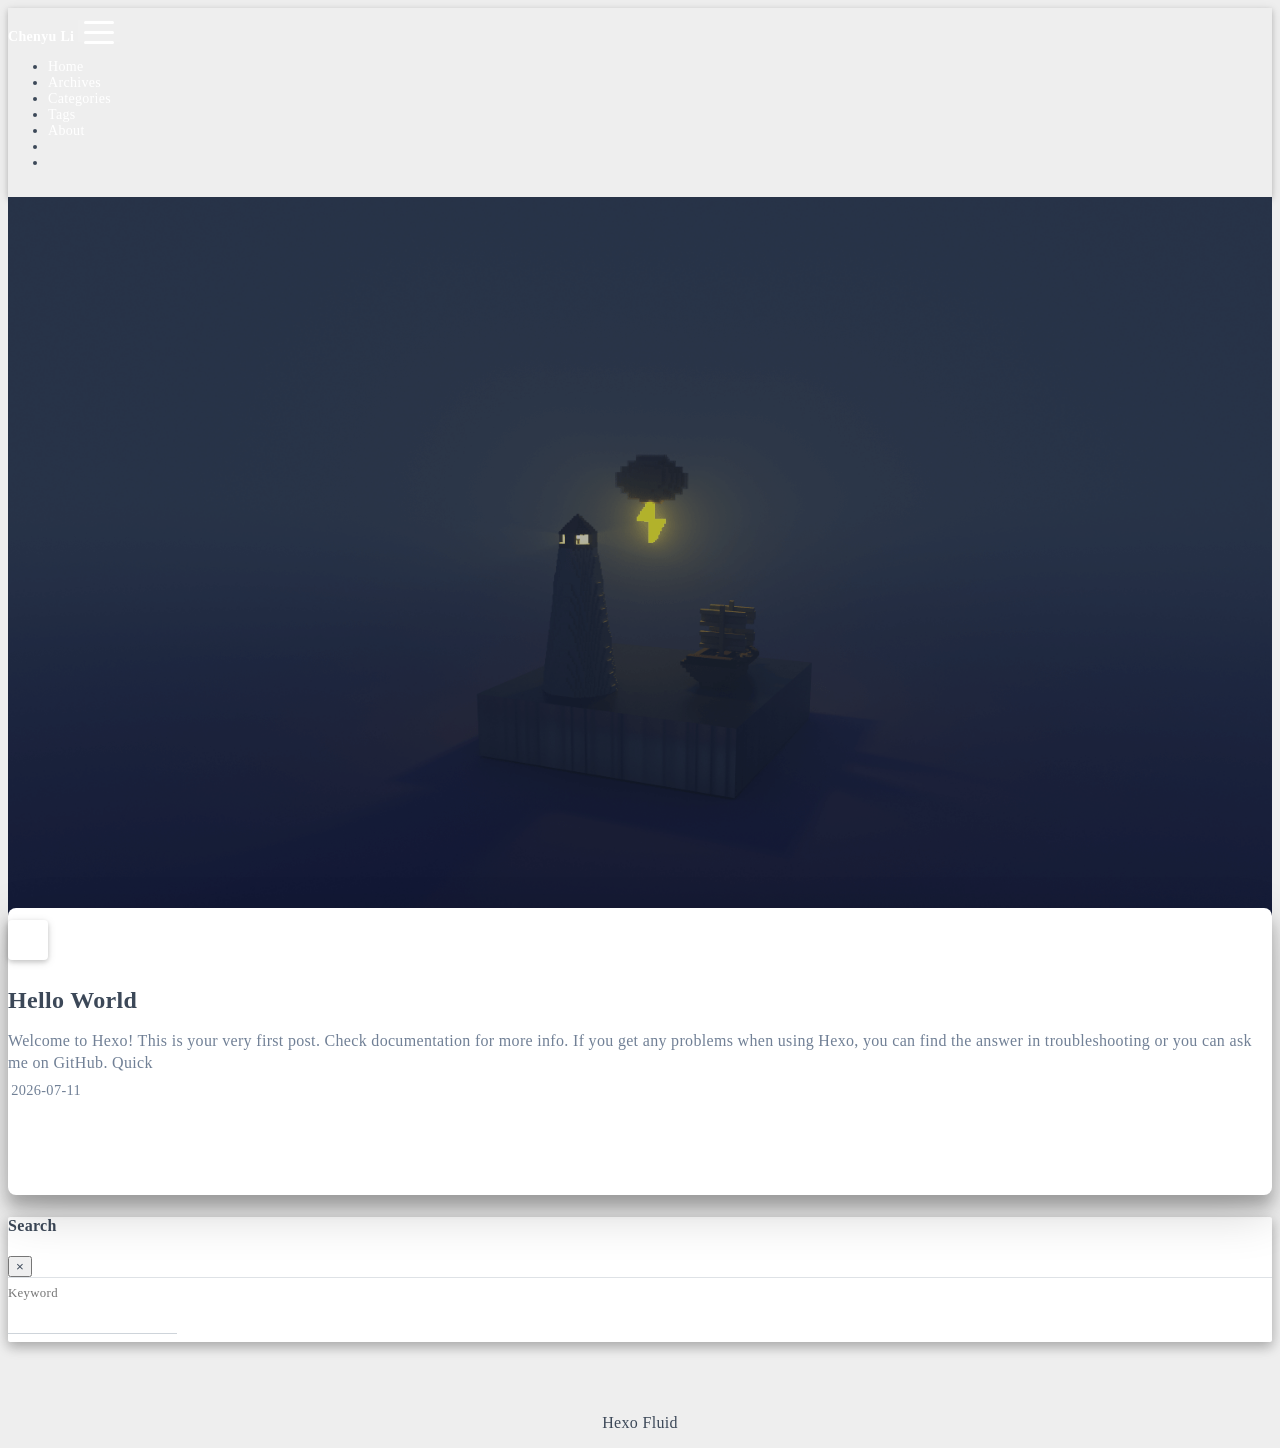
==== commit 24c8061c: "Site updated: 2026-07-11 23:36:41" ====
--- a/index.html
+++ b/index.html
@@ -21,7 +21,7 @@
   
     <meta property="og:type" content="website">
 <meta property="og:title" content="Hexo">
-<meta property="og:url" content="http://example.com/index.html">
+<meta property="og:url" content="https://chenyu-li-l.github.io/index.html">
 <meta property="og:site_name" content="Hexo">
 <meta property="og:locale" content="en_US">
 <meta property="article:author" content="John Doe">
@@ -61,7 +61,7 @@
   <script id="fluid-configs">
     var Fluid = window.Fluid || {};
     Fluid.ctx = Object.assign({}, Fluid.ctx)
-    var CONFIG = {"hostname":"example.com","root":"/","version":"1.9.9","typing":{"enable":true,"typeSpeed":70,"cursorChar":"_","loop":false,"scope":[]},"anchorjs":{"enable":true,"element":"h1,h2,h3,h4,h5,h6","placement":"left","visible":"hover","icon":""},"progressbar":{"enable":true,"height_px":3,"color":"#29d","options":{"showSpinner":false,"trickleSpeed":100}},"code_language":{"enable":true,"default":"TEXT"},"copy_btn":true,"image_caption":{"enable":true},"image_zoom":{"enable":true,"img_url_replace":["",""]},"toc":{"enable":true,"expand_all":true,"placement":"right","headingSelector":"h1,h2,h3,h4,h5,h6","collapseDepth":0},"lazyload":{"enable":true,"loading_img":"/img/loading.gif","onlypost":false,"offset_factor":2},"web_analytics":{"enable":false,"follow_dnt":true,"baidu":null,"google":{"measurement_id":null},"tencent":{"sid":null,"cid":null},"leancloud":{"app_id":null,"app_key":null,"server_url":null,"path":"window.location.pathname","ignore_local":false},"openkounter":{"server_url":"https://open-kounter.mintimate.cn","path":"window.location.pathname","ignore_local":false},"umami":{"src":null,"website_id":null,"domains":null,"start_time":"2024-01-01T00:00:00.000Z","token":null,"api_server":null}},"search_path":"/local-search.xml","include_content_in_search":true};
+    var CONFIG = {"hostname":"chenyu-li-l.github.io","root":"/","version":"1.9.9","typing":{"enable":true,"typeSpeed":70,"cursorChar":"_","loop":false,"scope":[]},"anchorjs":{"enable":true,"element":"h1,h2,h3,h4,h5,h6","placement":"left","visible":"hover","icon":""},"progressbar":{"enable":true,"height_px":3,"color":"#29d","options":{"showSpinner":false,"trickleSpeed":100}},"code_language":{"enable":true,"default":"TEXT"},"copy_btn":true,"image_caption":{"enable":true},"image_zoom":{"enable":true,"img_url_replace":["",""]},"toc":{"enable":true,"expand_all":true,"placement":"right","headingSelector":"h1,h2,h3,h4,h5,h6","collapseDepth":0},"lazyload":{"enable":true,"loading_img":"/img/loading.gif","onlypost":false,"offset_factor":2},"web_analytics":{"enable":false,"follow_dnt":true,"baidu":null,"google":{"measurement_id":null},"tencent":{"sid":null,"cid":null},"leancloud":{"app_id":null,"app_key":null,"server_url":null,"path":"window.location.pathname","ignore_local":false},"openkounter":{"server_url":"https://open-kounter.mintimate.cn","path":"window.location.pathname","ignore_local":false},"umami":{"src":null,"website_id":null,"domains":null,"start_time":"2024-01-01T00:00:00.000Z","token":null,"api_server":null}},"search_path":"/local-search.xml","include_content_in_search":true};
 
     if (CONFIG.web_analytics.follow_dnt) {
       var dntVal = navigator.doNotTrack || window.doNotTrack || navigator.msDoNotTrack;
@@ -87,7 +87,7 @@
   <nav id="navbar" class="navbar fixed-top  navbar-expand-lg navbar-dark scrolling-navbar">
   <div class="container">
     <a class="navbar-brand" href="/">
-      <strong>Fluid</strong>
+      <strong>Chenyu Li</strong>
     </a>
 
     <button id="navbar-toggler-btn" class="navbar-toggler" type="button" data-toggle="collapse"
--- a/css/main.css
+++ b/css/main.css
@@ -430,10 +430,21 @@
   -o-transform: rotate(-135deg);
   transform: rotate(-135deg);
 }
-.navbar .dropdown-collapse,
-.top-nav-collapse,
-.navbar-col-show {
-  background-color: var(--navbar-bg-color);
+@supports (-webkit-backdrop-filter: blur(3px)) or (backdrop-filter: blur(3px)) {
+  .navbar .dropdown-collapse,
+  .top-nav-collapse,
+  .navbar-col-show {
+    background: rgba(47,65,84,0.7);
+    -webkit-backdrop-filter: blur(3px);
+    backdrop-filter: blur(3px);
+  }
+}
+@supports not ((-webkit-backdrop-filter: blur(3px)) or (backdrop-filter: blur(3px))) {
+  .navbar .dropdown-collapse,
+  .top-nav-collapse,
+  .navbar-col-show {
+    background: #2f4154;
+  }
 }
 @media (max-width: 767px) {
   .navbar {
@@ -480,7 +491,20 @@
   transform: translateY(-12px);
   transition: opacity 0.18s ease, transform 0.18s ease;
   will-change: opacity, transform;
-  background-color: var(--navbar-bg-color);
+/* 若浏览器支持 backdrop-filter，则启用毛玻璃 */
+/* 若浏览器器不支持，则使用透明 */
+}
+@supports (-webkit-backdrop-filter: blur(3px)) or (backdrop-filter: blur(3px)) {
+  #mobile-grid-menu {
+    background: rgba(47,65,84,0.7);
+    -webkit-backdrop-filter: blur(3px);
+    backdrop-filter: blur(3px);
+  }
+}
+@supports not ((-webkit-backdrop-filter: blur(3px)) or (backdrop-filter: blur(3px))) {
+  #mobile-grid-menu {
+    background: #2f4154;
+  }
 }
 #mobile-grid-menu.show {
   pointer-events: auto;
@@ -1015,6 +1039,22 @@
     filter: brightness(0.9);
     transition: filter 0.2s ease-in-out;
   }
+  @supports (-webkit-backdrop-filter: blur(3px)) or (backdrop-filter: blur(3px)) {
+    :root:not([data-user-color-scheme]) .navbar .dropdown-collapse,
+    :root:not([data-user-color-scheme]) .top-nav-collapse,
+    :root:not([data-user-color-scheme]) .navbar-col-show {
+      background: rgba(31,49,68,0.7);
+      -webkit-backdrop-filter: blur(3px);
+      backdrop-filter: blur(3px);
+    }
+  }
+  @supports not ((-webkit-backdrop-filter: blur(3px)) or (backdrop-filter: blur(3px))) {
+    :root:not([data-user-color-scheme]) .navbar .dropdown-collapse,
+    :root:not([data-user-color-scheme]) .top-nav-collapse,
+    :root:not([data-user-color-scheme]) .navbar-col-show {
+      background: #1f3144;
+    }
+  }
   :root:not([data-user-color-scheme]) .license-box {
     background-color: rgba(62,75,94,0.35);
     transition: background-color 0.2s ease-in-out;
@@ -1053,6 +1093,22 @@
     filter: brightness(0.9);
     transition: filter 0.2s ease-in-out;
   }
+  @supports (-webkit-backdrop-filter: blur(3px)) or (backdrop-filter: blur(3px)) {
+    [data-user-color-scheme="dark"] .navbar .dropdown-collapse,
+    [data-user-color-scheme="dark"] .top-nav-collapse,
+    [data-user-color-scheme="dark"] .navbar-col-show {
+      background: rgba(31,49,68,0.7);
+      -webkit-backdrop-filter: blur(3px);
+      backdrop-filter: blur(3px);
+    }
+  }
+  @supports not ((-webkit-backdrop-filter: blur(3px)) or (backdrop-filter: blur(3px))) {
+    [data-user-color-scheme="dark"] .navbar .dropdown-collapse,
+    [data-user-color-scheme="dark"] .top-nav-collapse,
+    [data-user-color-scheme="dark"] .navbar-col-show {
+      background: #1f3144;
+    }
+  }
   [data-user-color-scheme="dark"] .license-box {
     background-color: rgba(62,75,94,0.35);
     transition: background-color 0.2s ease-in-out;
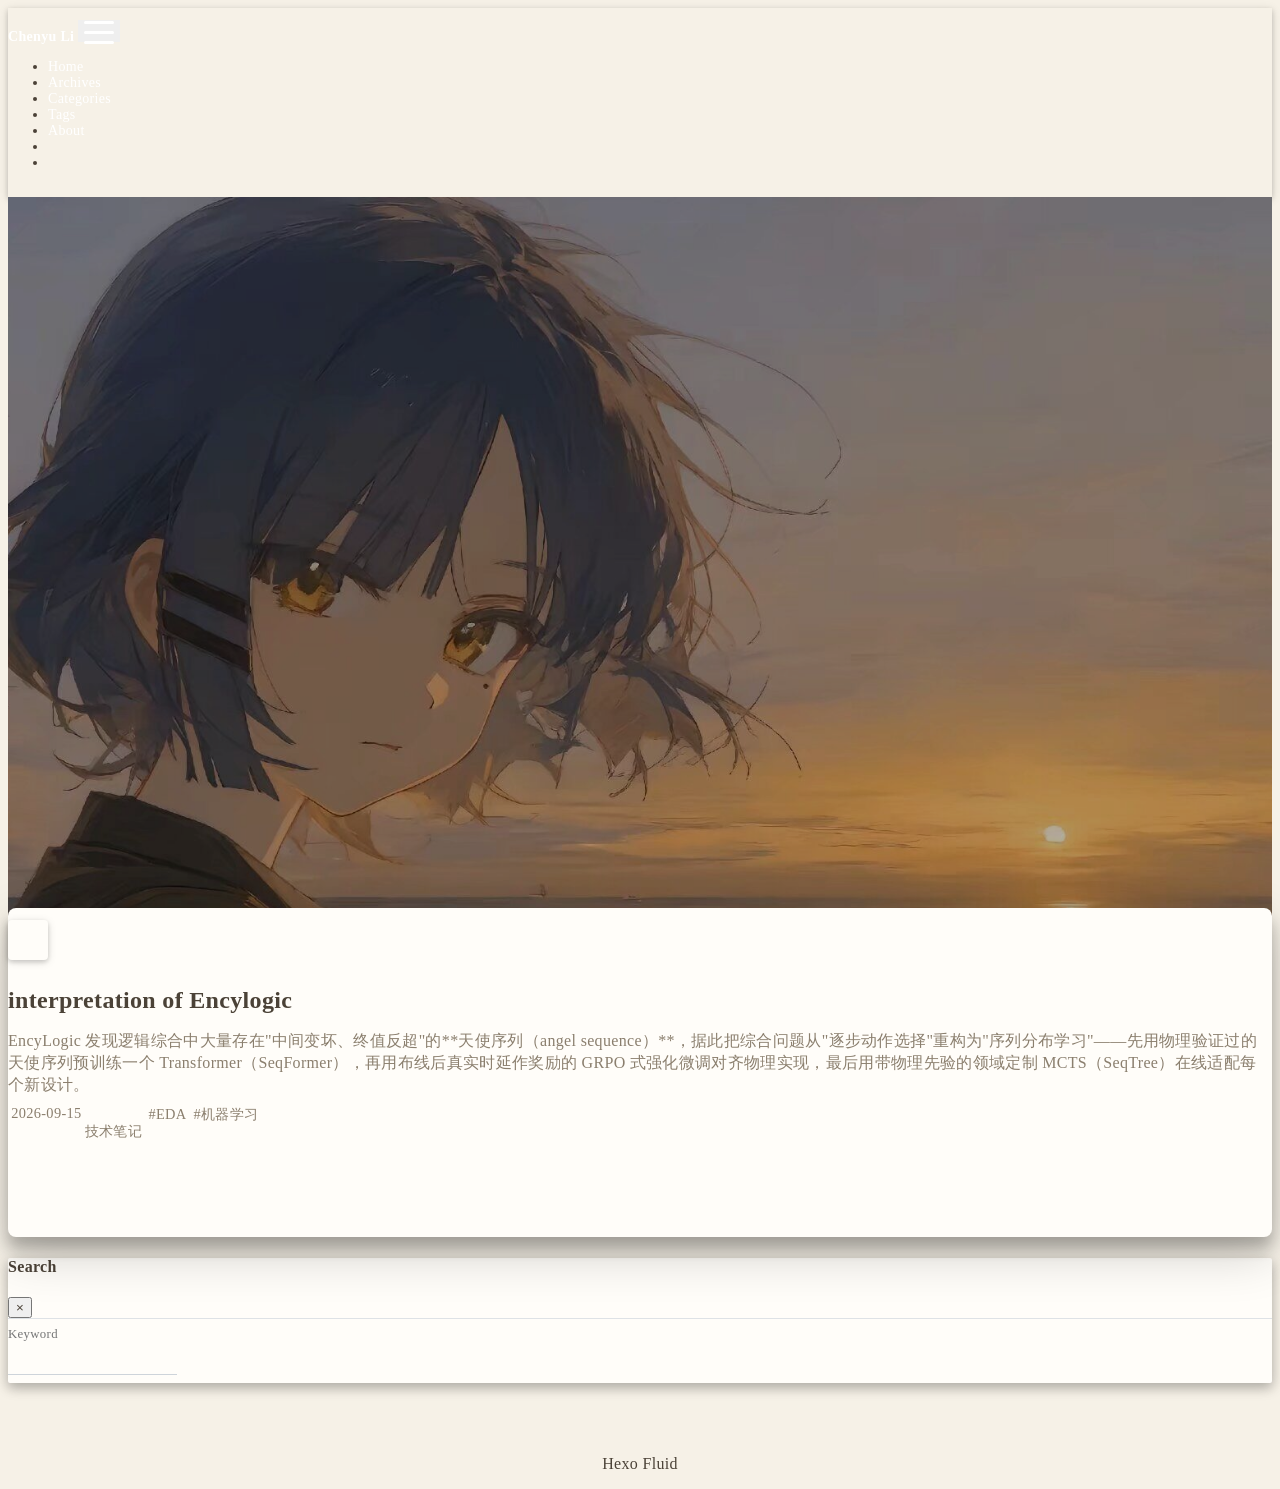
==== commit fb7d8227: "Site updated: 2026-09-15 17:26:55" ====
--- a/index.html
+++ b/index.html
@@ -15,7 +15,7 @@
   <meta name="viewport" content="width=device-width, initial-scale=1.0, maximum-scale=5.0, shrink-to-fit=no">
   <meta http-equiv="x-ua-compatible" content="ie=edge">
   
-  <meta name="theme-color" content="#2f4154">
+  <meta name="theme-color" content="#2c3a52">
   <meta name="author" content="John Doe">
   <meta name="keywords" content="">
   
@@ -61,7 +61,7 @@
   <script id="fluid-configs">
     var Fluid = window.Fluid || {};
     Fluid.ctx = Object.assign({}, Fluid.ctx)
-    var CONFIG = {"hostname":"chenyu-li-l.github.io","root":"/","version":"1.9.9","typing":{"enable":true,"typeSpeed":70,"cursorChar":"_","loop":false,"scope":[]},"anchorjs":{"enable":true,"element":"h1,h2,h3,h4,h5,h6","placement":"left","visible":"hover","icon":""},"progressbar":{"enable":true,"height_px":3,"color":"#29d","options":{"showSpinner":false,"trickleSpeed":100}},"code_language":{"enable":true,"default":"TEXT"},"copy_btn":true,"image_caption":{"enable":true},"image_zoom":{"enable":true,"img_url_replace":["",""]},"toc":{"enable":true,"expand_all":true,"placement":"right","headingSelector":"h1,h2,h3,h4,h5,h6","collapseDepth":0},"lazyload":{"enable":true,"loading_img":"/img/loading.gif","onlypost":false,"offset_factor":2},"web_analytics":{"enable":false,"follow_dnt":true,"baidu":null,"google":{"measurement_id":null},"tencent":{"sid":null,"cid":null},"leancloud":{"app_id":null,"app_key":null,"server_url":null,"path":"window.location.pathname","ignore_local":false},"openkounter":{"server_url":"https://open-kounter.mintimate.cn","path":"window.location.pathname","ignore_local":false},"umami":{"src":null,"website_id":null,"domains":null,"start_time":"2024-01-01T00:00:00.000Z","token":null,"api_server":null}},"search_path":"/local-search.xml","include_content_in_search":true};
+    var CONFIG = {"hostname":"chenyu-li-l.github.io","root":"/","version":"1.9.9","typing":{"enable":true,"typeSpeed":70,"cursorChar":"_","loop":false,"scope":[]},"anchorjs":{"enable":true,"element":"h1,h2,h3,h4,h5,h6","placement":"left","visible":"hover","icon":""},"progressbar":{"enable":true,"height_px":3,"color":"#e8a54b","options":{"showSpinner":false,"trickleSpeed":100}},"code_language":{"enable":true,"default":"TEXT"},"copy_btn":true,"image_caption":{"enable":true},"image_zoom":{"enable":true,"img_url_replace":["",""]},"toc":{"enable":true,"expand_all":true,"placement":"right","headingSelector":"h1,h2,h3,h4,h5,h6","collapseDepth":0},"lazyload":{"enable":true,"loading_img":"/img/loading.gif","onlypost":false,"offset_factor":2},"web_analytics":{"enable":false,"follow_dnt":true,"baidu":null,"google":{"measurement_id":null},"tencent":{"sid":null,"cid":null},"leancloud":{"app_id":null,"app_key":null,"server_url":null,"path":"window.location.pathname","ignore_local":false},"openkounter":{"server_url":"https://open-kounter.mintimate.cn","path":"window.location.pathname","ignore_local":false},"umami":{"src":null,"website_id":null,"domains":null,"start_time":"2024-01-01T00:00:00.000Z","token":null,"api_server":null}},"search_path":"/local-search.xml","include_content_in_search":true};
 
     if (CONFIG.web_analytics.follow_dnt) {
       var dntVal = navigator.doNotTrack || window.doNotTrack || navigator.msDoNotTrack;
@@ -286,7 +286,7 @@
   
 
 <div id="banner" class="banner" parallax=true
-     style="background: url('/img/default.png') no-repeat center center; background-size: cover;">
+     style="background: url('/img/default.jpg') no-repeat center center; background-size: cover;">
   <div class="full-bg-img">
     <div class="mask flex-center" style="background-color: rgba(0, 0, 0, 0.3)">
       <div class="banner-text text-center fade-in-up">
@@ -333,15 +333,15 @@
     <article class="col-12 col-md-12 mx-auto index-info">
       <h2 class="index-header">
         
-        <a href="/2026/07/11/hello-world/" target="_self">
-          Hello World
+        <a href="/2026/09/15/interpretation-of-Encylogic/" target="_self">
+          interpretation of Encylogic
         </a>
       </h2>
 
       
-      <a class="index-excerpt index-excerpt__noimg" href="/2026/07/11/hello-world/" target="_self">
+      <a class="index-excerpt index-excerpt__noimg" href="/2026/09/15/interpretation-of-Encylogic/" target="_self">
         <div>
-          Welcome to Hexo! This is your very first post. Check documentation for more info. If you get any problems when using Hexo, you can find the answer in troubleshooting or you can ask me on GitHub. Quick
+          EncyLogic 发现逻辑综合中大量存在"中间变坏、终值反超"的**天使序列（angel sequence）**，据此把综合问题从"逐步动作选择"重构为"序列分布学习"——先用物理验证过的天使序列预训练一个 Transformer（SeqFormer），再用布线后真实时延作奖励的 GRPO 式强化微调对齐物理实现，最后用带物理先验的领域定制 MCTS（SeqTree）在线适配每个新设计。
         </div>
       </a>
 
@@ -349,12 +349,42 @@
         
           <div class="post-meta mr-3">
             <i class="iconfont icon-date"></i>
-            <time datetime="2026-07-11 00:12" pubdate>
-              2026-07-11
+            <time datetime="2026-09-15 17:17" pubdate>
+              2026-09-15
             </time>
           </div>
         
         
+          <div class="post-meta mr-3 d-flex align-items-center">
+            <i class="iconfont icon-category"></i>
+            
+
+<span class="category-chains">
+  
+  
+    
+      <span class="category-chain">
+        
+  <a href="/categories/%E6%8A%80%E6%9C%AF%E7%AC%94%E8%AE%B0/" class="category-chain-item">技术笔记</a>
+  
+  
+
+      </span>
+    
+  
+</span>
+
+          </div>
+        
+        
+          <div class="post-meta">
+            <i class="iconfont icon-tags"></i>
+            
+              <a href="/tags/EDA/">#EDA</a>
+            
+              <a href="/tags/%E6%9C%BA%E5%99%A8%E5%AD%A6%E4%B9%A0/">#机器学习</a>
+            
+          </div>
         
       </div>
     </article>
--- a/css/main.css
+++ b/css/main.css
@@ -434,7 +434,7 @@
   .navbar .dropdown-collapse,
   .top-nav-collapse,
   .navbar-col-show {
-    background: rgba(47,65,84,0.7);
+    background: rgba(44,58,82,0.7);
     -webkit-backdrop-filter: blur(3px);
     backdrop-filter: blur(3px);
   }
@@ -443,7 +443,7 @@
   .navbar .dropdown-collapse,
   .top-nav-collapse,
   .navbar-col-show {
-    background: #2f4154;
+    background: #2c3a52;
   }
 }
 @media (max-width: 767px) {
@@ -496,14 +496,14 @@
 }
 @supports (-webkit-backdrop-filter: blur(3px)) or (backdrop-filter: blur(3px)) {
   #mobile-grid-menu {
-    background: rgba(47,65,84,0.7);
+    background: rgba(44,58,82,0.7);
     -webkit-backdrop-filter: blur(3px);
     backdrop-filter: blur(3px);
   }
 }
 @supports not ((-webkit-backdrop-filter: blur(3px)) or (backdrop-filter: blur(3px))) {
   #mobile-grid-menu {
-    background: #2f4154;
+    background: #2c3a52;
   }
 }
 #mobile-grid-menu.show {
@@ -681,10 +681,10 @@
 }
 #nprogress .bar {
   height: 3px !important;
-  background-color: #29d !important;
+  background-color: #e8a54b !important;
 }
 #nprogress .peg {
-  box-shadow: 0 0 14px #29d, 0 0 8px #29d !important;
+  box-shadow: 0 0 14px #e8a54b, 0 0 8px #e8a54b !important;
 }
 @media (max-width: 575px) {
   #nprogress .bar {
@@ -985,54 +985,54 @@
 }
 :root {
   --color-mode: "light";
-  --body-bg-color: #eee;
-  --board-bg-color: #fff;
-  --text-color: #3c4858;
-  --sec-text-color: #718096;
-  --post-text-color: #2c3e50;
-  --post-heading-color: #1a202c;
-  --post-link-color: #0366d6;
-  --link-hover-color: #30a9de;
-  --link-hover-bg-color: #f8f9fa;
-  --line-color: #eaecef;
-  --navbar-bg-color: #2f4154;
+  --body-bg-color: #f6f1e7;
+  --board-bg-color: #fffdf9;
+  --text-color: #4b4237;
+  --sec-text-color: #8b7f6e;
+  --post-text-color: #3f3a33;
+  --post-heading-color: #2c3a52;
+  --post-link-color: #c47b2a;
+  --link-hover-color: #a3611c;
+  --link-hover-bg-color: #faf0dd;
+  --line-color: #ebe1d0;
+  --navbar-bg-color: #2c3a52;
   --navbar-text-color: #fff;
   --subtitle-color: #fff;
-  --scrollbar-color: #c4c6c9;
-  --scrollbar-hover-color: #a6a6a6;
+  --scrollbar-color: #d9c9ae;
+  --scrollbar-hover-color: #c9b48f;
   --button-bg-color: transparent;
-  --button-hover-bg-color: #f2f3f5;
+  --button-hover-bg-color: #f3e8d4;
   --highlight-bg-color: #f6f8fa;
   --inlinecode-bg-color: rgba(175,184,193,0.2);
-  --fold-title-color: #3c4858;
-  --fold-border-color: #eaecef;
+  --fold-title-color: #4b4237;
+  --fold-border-color: #ebe1d0;
 }
 @media (prefers-color-scheme: dark) {
   :root {
     --color-mode: "dark";
   }
   :root:not([data-user-color-scheme]) {
-    --body-bg-color: #181c27;
-    --board-bg-color: #252d38;
-    --text-color: #c4c6c9;
-    --sec-text-color: #a7a9ad;
-    --post-text-color: #c4c6c9;
-    --post-heading-color: #c4c6c9;
-    --post-link-color: #1589e9;
-    --link-hover-color: #30a9de;
-    --link-hover-bg-color: #364151;
-    --line-color: #435266;
-    --navbar-bg-color: #1f3144;
-    --navbar-text-color: #d0d0d0;
-    --subtitle-color: #d0d0d0;
-    --scrollbar-color: #687582;
-    --scrollbar-hover-color: #9da8b3;
+    --body-bg-color: #1b222e;
+    --board-bg-color: #232c3a;
+    --text-color: #d6cdbc;
+    --sec-text-color: #a39a89;
+    --post-text-color: #d6cdbc;
+    --post-heading-color: #e3d9c8;
+    --post-link-color: #e5a458;
+    --link-hover-color: #f0b66d;
+    --link-hover-bg-color: #2c3746;
+    --line-color: #3a4556;
+    --navbar-bg-color: #141c28;
+    --navbar-text-color: #e3d9c8;
+    --subtitle-color: #e3d9c8;
+    --scrollbar-color: #5d6879;
+    --scrollbar-hover-color: #7d8899;
     --button-bg-color: transparent;
-    --button-hover-bg-color: #46647e;
+    --button-hover-bg-color: #334054;
     --highlight-bg-color: #303030;
     --inlinecode-bg-color: rgba(99,110,123,0.4);
-    --fold-title-color: #c4c6c9;
-    --fold-border-color: #435266;
+    --fold-title-color: #d6cdbc;
+    --fold-border-color: #3a4556;
   }
   :root:not([data-user-color-scheme]) img {
     -webkit-filter: brightness(0.9);
@@ -1043,7 +1043,7 @@
     :root:not([data-user-color-scheme]) .navbar .dropdown-collapse,
     :root:not([data-user-color-scheme]) .top-nav-collapse,
     :root:not([data-user-color-scheme]) .navbar-col-show {
-      background: rgba(31,49,68,0.7);
+      background: rgba(20,28,40,0.7);
       -webkit-backdrop-filter: blur(3px);
       backdrop-filter: blur(3px);
     }
@@ -1052,7 +1052,7 @@
     :root:not([data-user-color-scheme]) .navbar .dropdown-collapse,
     :root:not([data-user-color-scheme]) .top-nav-collapse,
     :root:not([data-user-color-scheme]) .navbar-col-show {
-      background: #1f3144;
+      background: #141c28;
     }
   }
   :root:not([data-user-color-scheme]) .license-box {
@@ -1066,27 +1066,27 @@
 }
 @media not print {
   [data-user-color-scheme="dark"] {
-    --body-bg-color: #181c27;
-    --board-bg-color: #252d38;
-    --text-color: #c4c6c9;
-    --sec-text-color: #a7a9ad;
-    --post-text-color: #c4c6c9;
-    --post-heading-color: #c4c6c9;
-    --post-link-color: #1589e9;
-    --link-hover-color: #30a9de;
-    --link-hover-bg-color: #364151;
-    --line-color: #435266;
-    --navbar-bg-color: #1f3144;
-    --navbar-text-color: #d0d0d0;
-    --subtitle-color: #d0d0d0;
-    --scrollbar-color: #687582;
-    --scrollbar-hover-color: #9da8b3;
+    --body-bg-color: #1b222e;
+    --board-bg-color: #232c3a;
+    --text-color: #d6cdbc;
+    --sec-text-color: #a39a89;
+    --post-text-color: #d6cdbc;
+    --post-heading-color: #e3d9c8;
+    --post-link-color: #e5a458;
+    --link-hover-color: #f0b66d;
+    --link-hover-bg-color: #2c3746;
+    --line-color: #3a4556;
+    --navbar-bg-color: #141c28;
+    --navbar-text-color: #e3d9c8;
+    --subtitle-color: #e3d9c8;
+    --scrollbar-color: #5d6879;
+    --scrollbar-hover-color: #7d8899;
     --button-bg-color: transparent;
-    --button-hover-bg-color: #46647e;
+    --button-hover-bg-color: #334054;
     --highlight-bg-color: #303030;
     --inlinecode-bg-color: rgba(99,110,123,0.4);
-    --fold-title-color: #c4c6c9;
-    --fold-border-color: #435266;
+    --fold-title-color: #d6cdbc;
+    --fold-border-color: #3a4556;
   }
   [data-user-color-scheme="dark"] img {
     -webkit-filter: brightness(0.9);
@@ -1097,7 +1097,7 @@
     [data-user-color-scheme="dark"] .navbar .dropdown-collapse,
     [data-user-color-scheme="dark"] .top-nav-collapse,
     [data-user-color-scheme="dark"] .navbar-col-show {
-      background: rgba(31,49,68,0.7);
+      background: rgba(20,28,40,0.7);
       -webkit-backdrop-filter: blur(3px);
       backdrop-filter: blur(3px);
     }
@@ -1106,7 +1106,7 @@
     [data-user-color-scheme="dark"] .navbar .dropdown-collapse,
     [data-user-color-scheme="dark"] .top-nav-collapse,
     [data-user-color-scheme="dark"] .navbar-col-show {
-      background: #1f3144;
+      background: #141c28;
     }
   }
   [data-user-color-scheme="dark"] .license-box {
